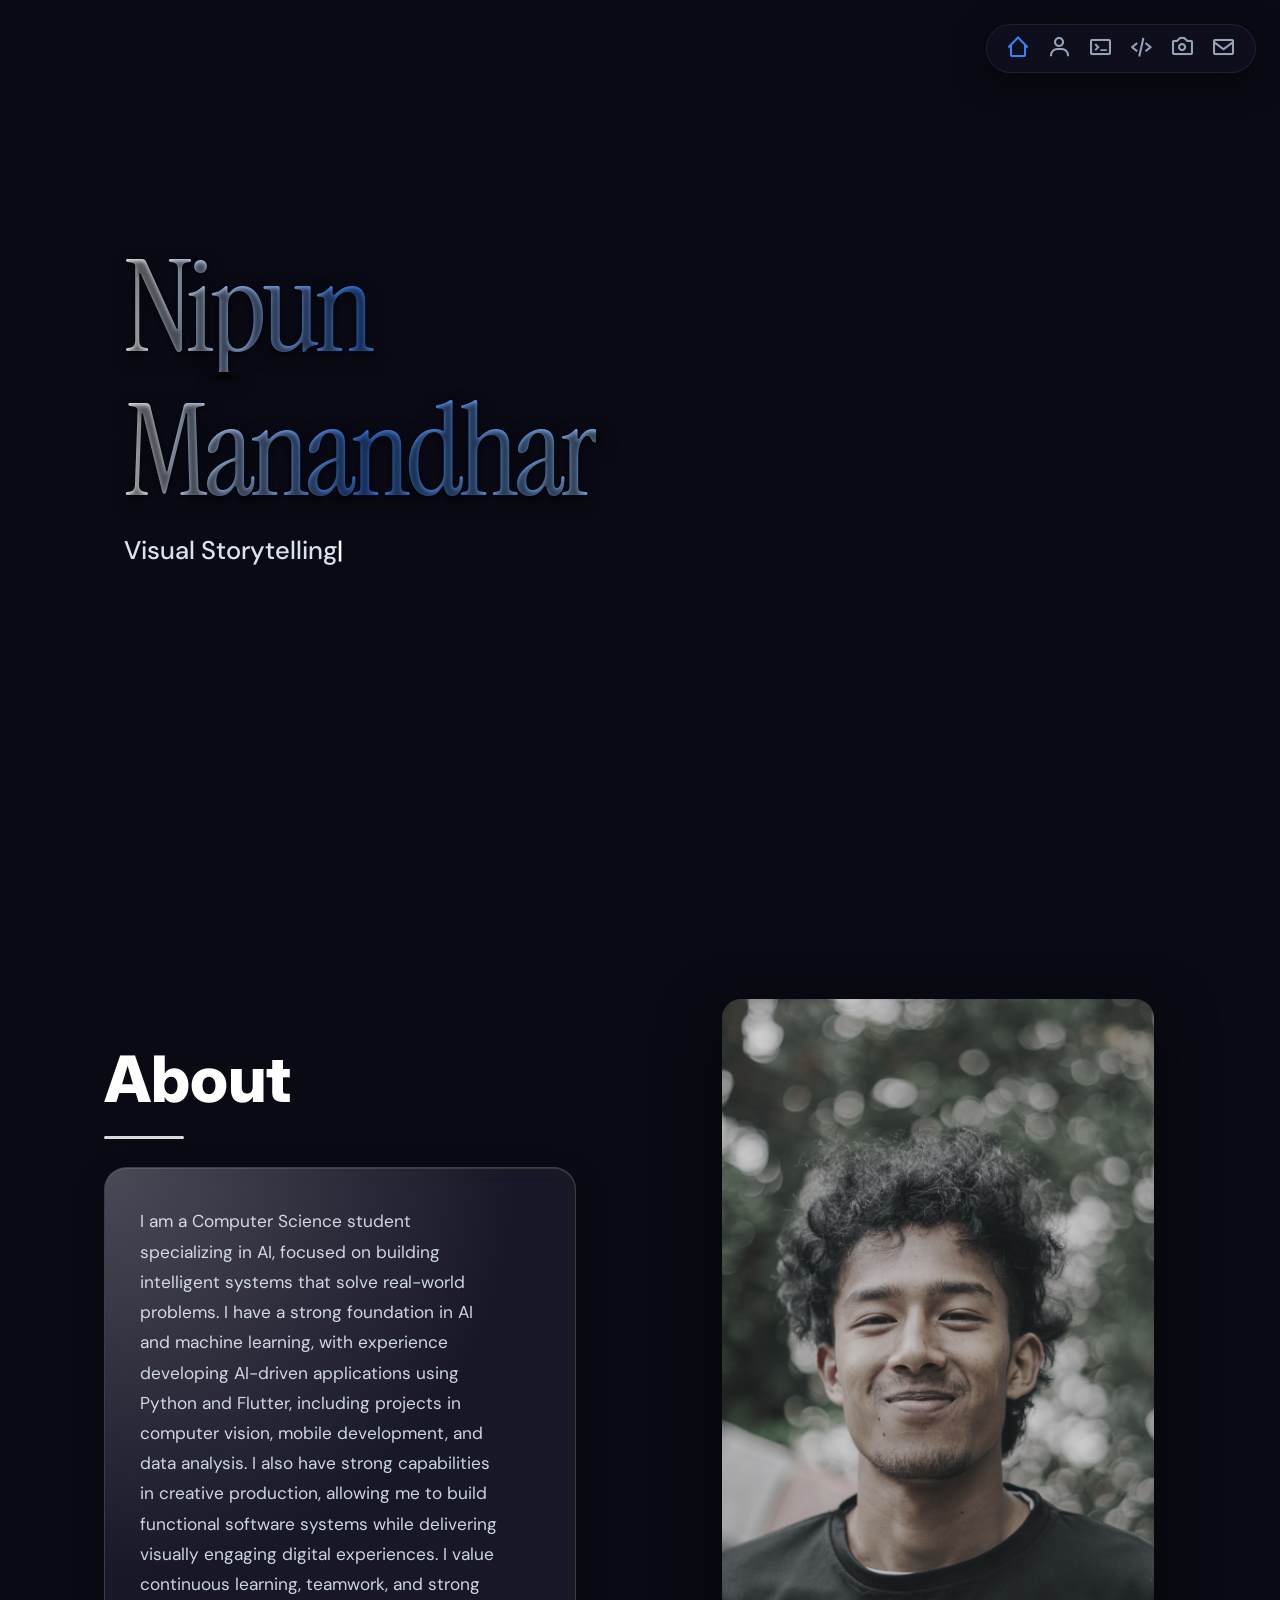
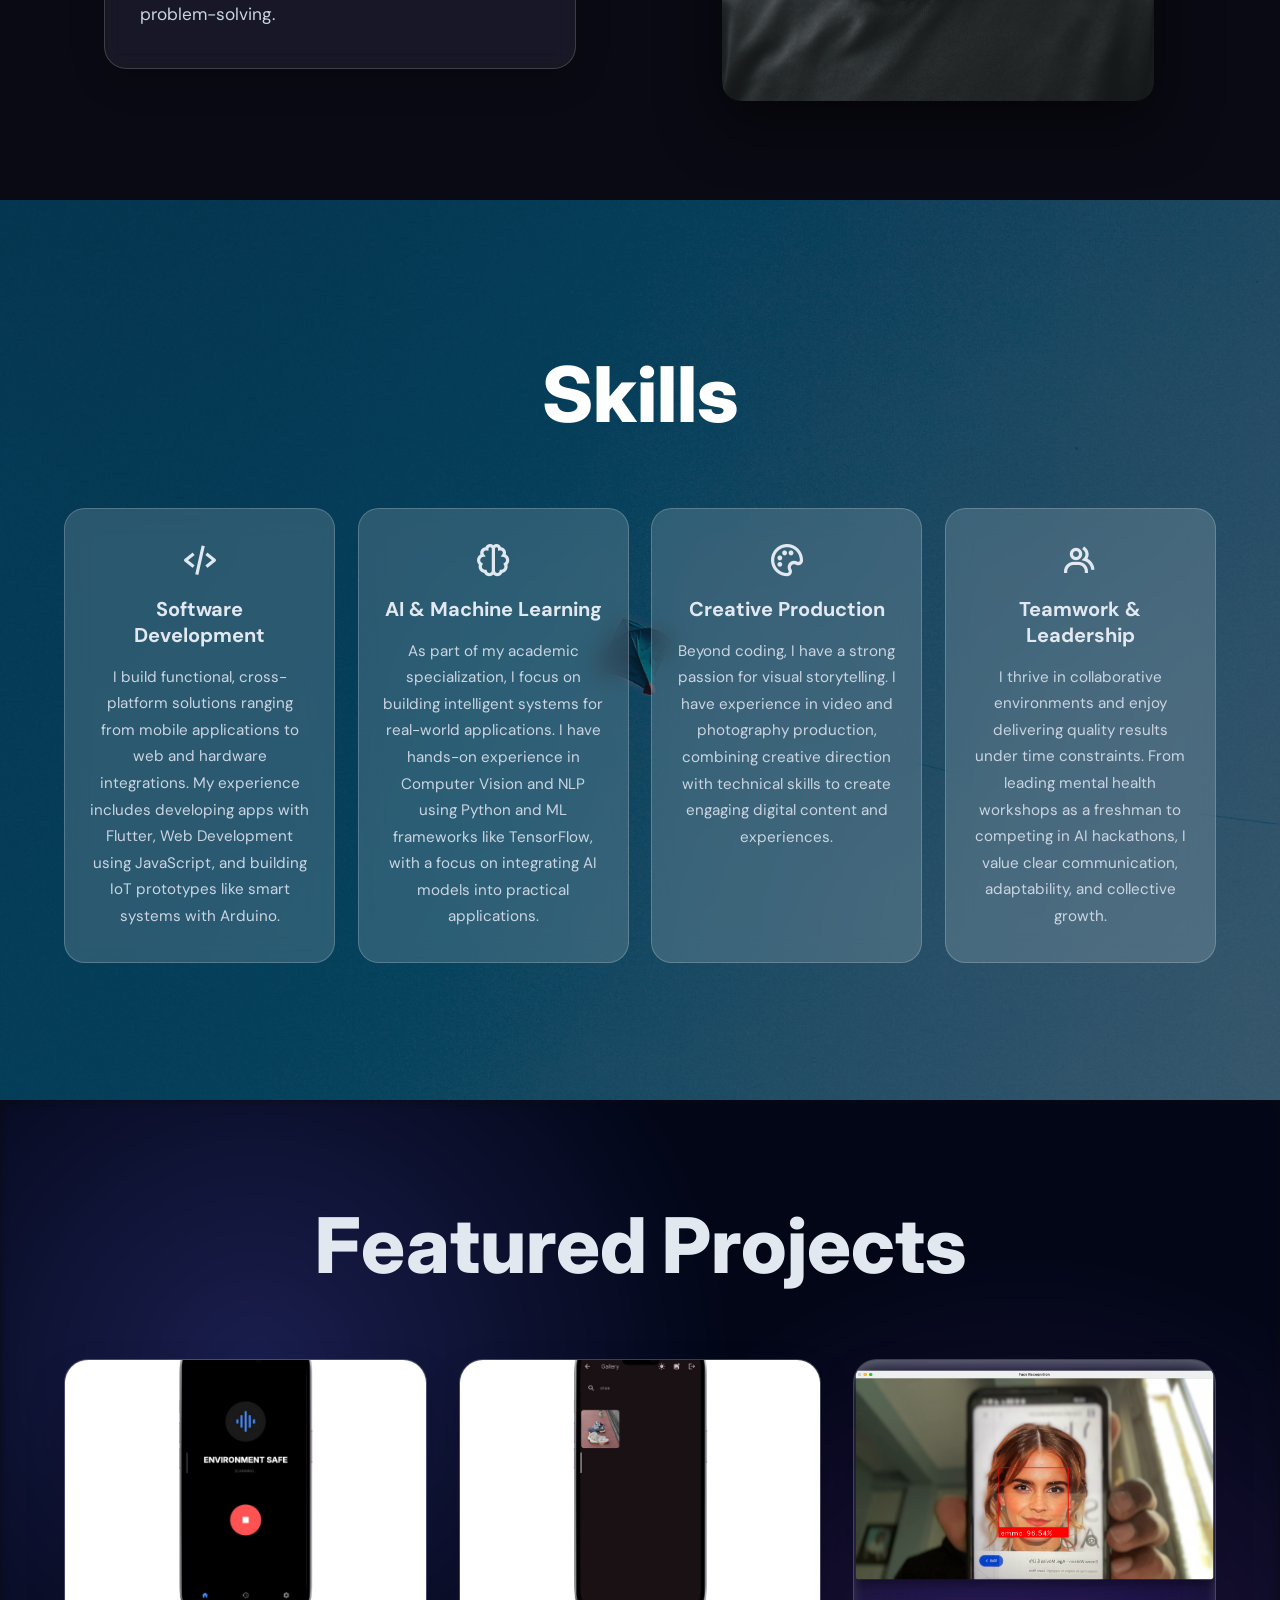
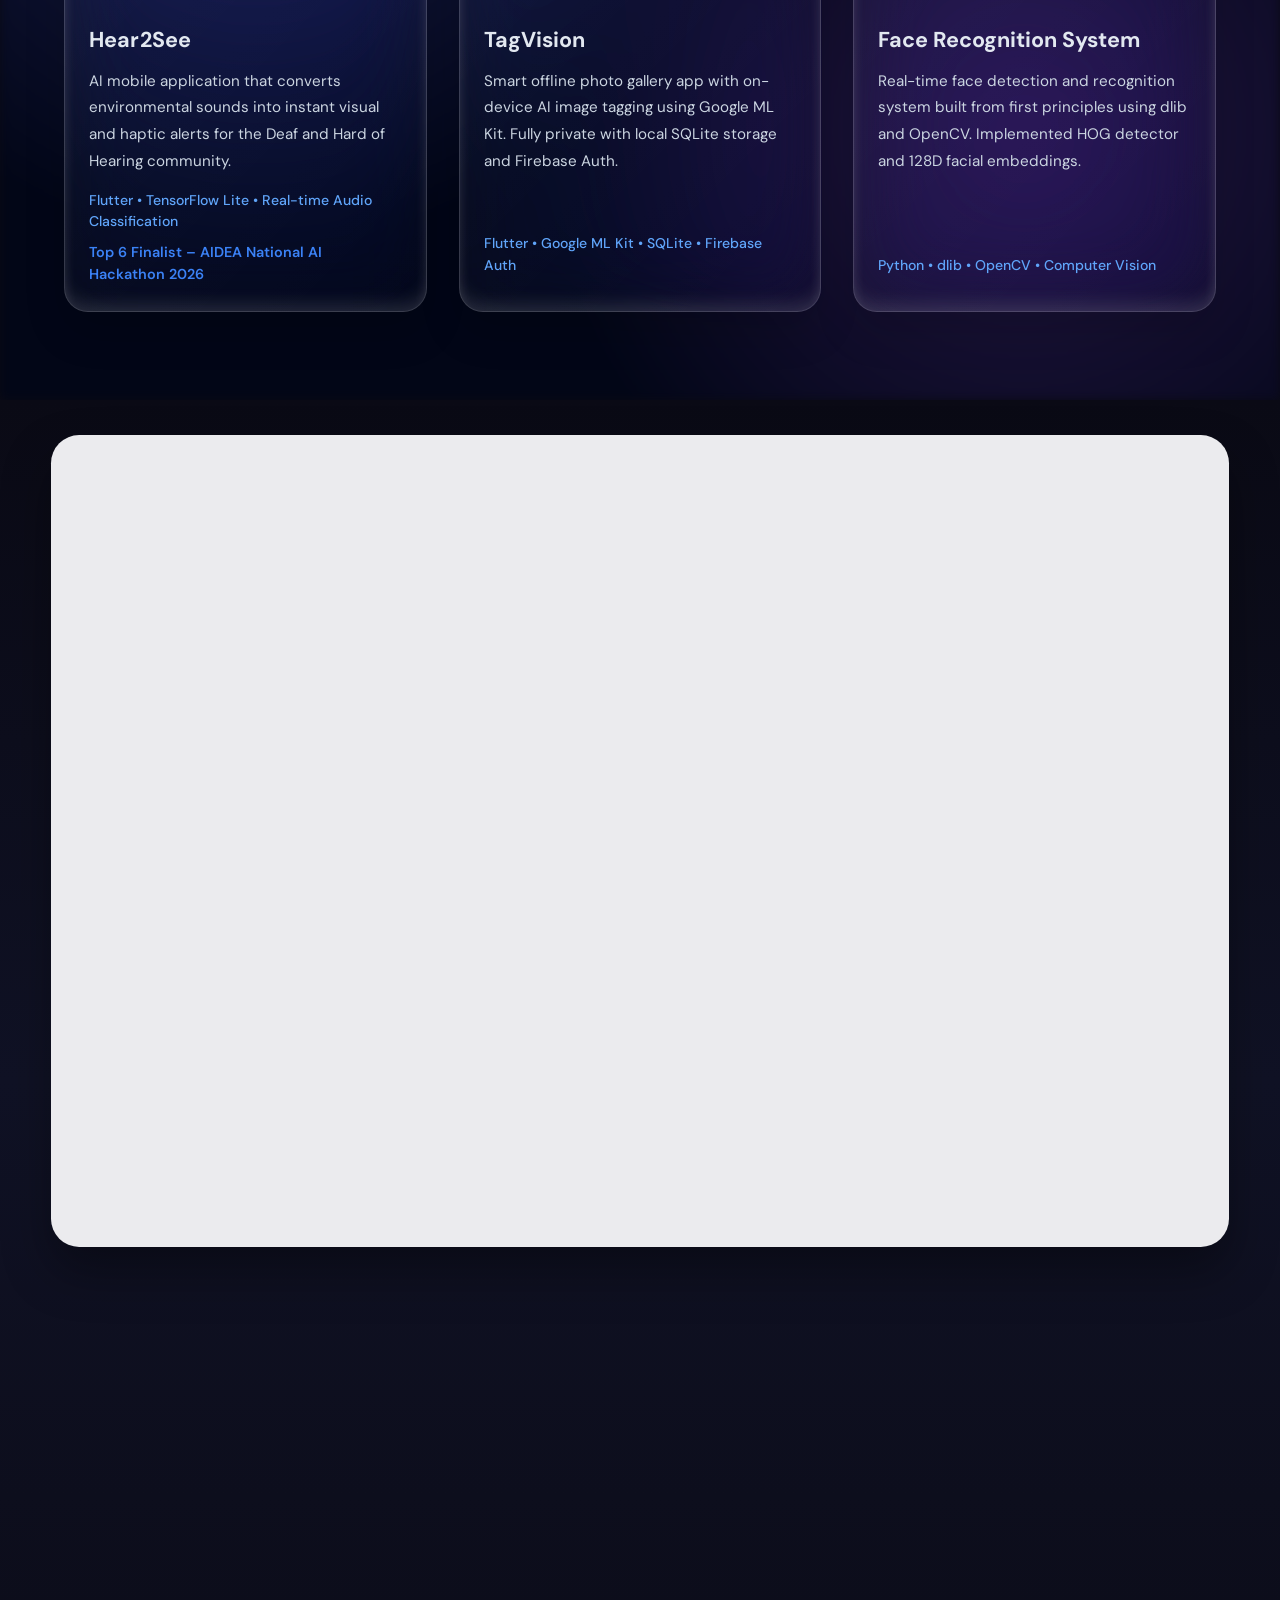
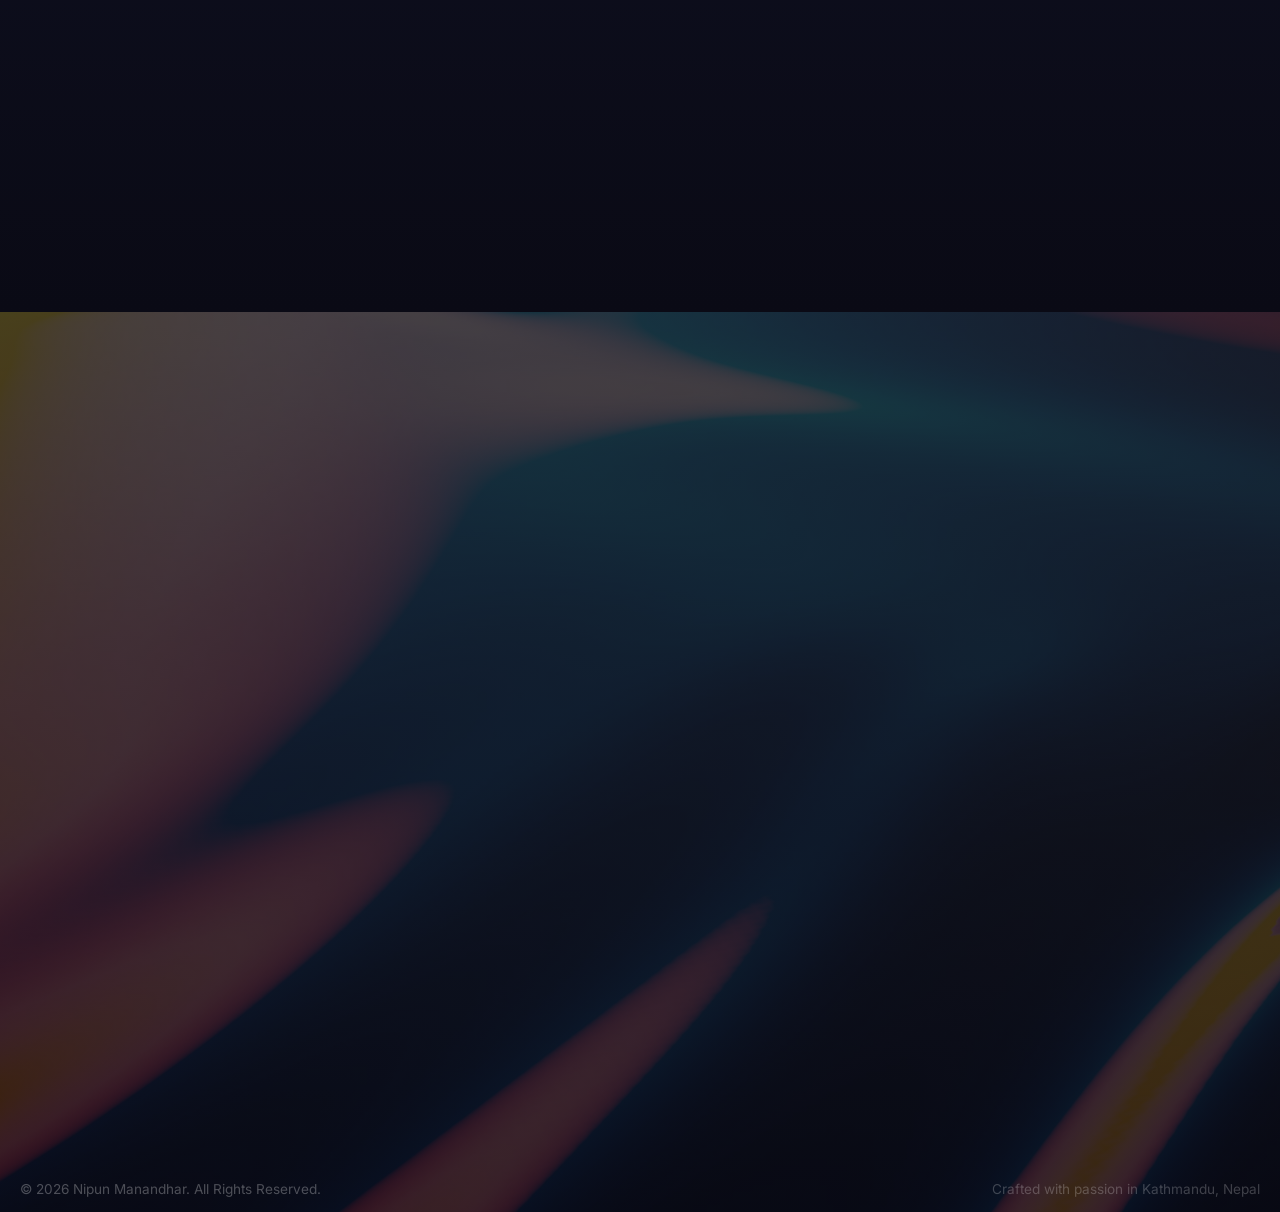
==== index.html @ 9e04057c "Rename" ====
<!DOCTYPE html>
<html lang="en">

<head>
   <meta charset="UTF-8" />
   <meta name="viewport" content="width=device-width, initial-scale=1.0, viewport-fit=cover" />
   <title>Nipun – Portfolio</title>

   <!-- imports Boxicons as an icon library -->
   <link href="https://cdn.jsdelivr.net/npm/boxicons@2.1.4/css/boxicons.min.css" rel="stylesheet" />
   <link href="https://fonts.googleapis.com/css2?family=Instrument+Serif&display=swap" rel="stylesheet">
   <link href="https://fonts.googleapis.com/css2?family=DM+Sans:wght@400;500;700&display=swap" rel="stylesheet">
   <link href="https://fonts.googleapis.com/css2?family=Inter:wght@400;600;700;800&display=swap" rel="stylesheet">
   <!-- <link rel="stylesheet" href="assets/css/style.css"> -->
   <link rel="stylesheet" href="styles.css">

</head>

<body>

   <!-- NAVBAR -->
   <nav class="navbar">
      <div class="nav-item" data-section="contact">
         <i class='bx bx-envelope'></i>
         <span class="label">Contact</span>
      </div>
      <div class="nav-item" data-section="photography">
         <i class='bx bx-camera'></i>
         <span class="label">Craft</span>
      </div>
      <div class="nav-item" data-section="projects">
         <i class='bx bx-code-alt'></i>
         <span class="label">Projects</span>
      </div>
      <div class="nav-item" data-section="skills">
         <i class='bx bx-terminal'></i>
         <span class="label">Skills</span>
      </div>
      <div class="nav-item" data-section="about">
         <i class='bx bx-user'></i>
         <span class="label">About</span>
      </div>
      <div class="nav-item active" data-section="home"> <!-- example active state -->
         <i class='bx bx-home-alt-2'></i>
         <span class="label">Home</span>
      </div>
   </nav>

   <!-- HERO -->
   <section class="hero" id="home">
      <!-- <div class="hero-bg"></div> -->

      <!-- <div class="glass-panel"> -->
      <!-- <div class="greeting">Hi,</div> -->
      <!-- <h1 class="name">
            I'm <span>Nipun</span>
         </h1>
         <div class="role">CS Student | Photographer | Videographer | Editor</div>
         <a href="#contact" class="btn">Contact</a>

         <div class="social">
            <a href="https://www.linkedin.com/in/nipun-manandhar-06a4a7226/" target="_blank"><i
                  class='bx bxl-linkedin'></i></a>
            <a href="https://www.instagram.com/nipunmn" target="_blank"><i class='bx bxl-instagram'></i></a>
            <a href="https://github.com/nipunmnndhr10" target="_blank"><i class='bx bxl-github'></i></a>
         </div>http://127.0.0.1:5501/assets/img/about.jpg
      </div> -->

      <!-- <div class="hero-right">
         <img src="assets/img/about.jpg" alt="Nipun" class="profile-img">
      </div> -->
      <!-- HERO SECTION -->
      <div class="hero-bg">
         <video id="heroVideo" muted playsinline autoplay loop preload="auto">
            <source src="assets/vid/hero-vid.mp4" type="video/mp4" />
         </video>
      </div>

      <div class="hero-content">
         <!-- Shiny Glossy Name -->
         <h1 class="hero-name reveal">Nipun</h1>
         <h1 class="hero-name reveal reveal-d1">Manandhar</h1>


         <!-- Typing Effect Fields -->
         <div class="hero-fields reveal reveal-d2">
            <span class="typing-text" id="typing"></span>
         </div>
      </div>

   </section>

   <!-- Placeholder sections -->
   <!-- ABOUT SECTION -->
   <section class="about" id="about">
      <!-- Optional background image (blurred or dark overlay) -->
      <div class="about-bg">
      </div>

      <!-- <div class="about-bg">
         <video id="heroVideo" muted playsinline autoplay loop preload="auto">
            <source src="assets/vid/about-vid.mp4" type="video/mp4" />
         </video>
      </div> -->

      <div class="about-container">
         <!-- Left: Bio content -->
         <div class="about-content reveal">
            <h5 class="about-title">About</h5>

            <div class="about-card">
               <p class="about-text">
                  I am a Computer Science student specializing in AI, focused on building intelligent systems
                  that solve real-world problems. I have a strong foundation in AI and machine learning, with experience
                  developing AI-driven applications using Python and Flutter, including projects in computer vision,
                  mobile development, and data analysis. I also have strong capabilities in creative production,
                  allowing me to build functional software systems while delivering visually engaging digital
                  experiences. I value continuous learning, teamwork, and strong problem-solving.
               </p>
            </div>
         </div>

         <!-- Right: Large profile photo -->
         <div class="about-image reveal reveal-d2">
            <img src="assets/img/about-prof.jpg" alt="Nipun" class="profile-photo">
         </div>
      </div>
   </section>


   <!-- SKILLS SECTION -->
   <section class="skills" id="skills">
      <div class="skills-bg"></div>
      <div class="skills-overlay"></div>

      <div class="skills-container">
         <h2 class="skills-main-title reveal">Skills</h2>

         <div class="skill-cards-grid">

            <div class="skill-card reveal reveal-d1">
               <i class='bx bx-code-alt skill-icon'></i>
               <h3 class="skill-domain">Software Development</h3>
               <p class="skill-desc">
                  I build functional, cross-platform solutions ranging from mobile applications to web and hardware
                  integrations. My experience includes developing apps with Flutter, Web Development using
                  JavaScript, and building IoT prototypes like smart systems with Arduino.
               </p>
            </div>

            <div class="skill-card reveal reveal-d2">
               <i class='bx bx-brain skill-icon'></i>
               <h3 class="skill-domain">AI &amp; Machine Learning</h3>
               <p class="skill-desc">
                  As part of my academic specialization, I focus on building intelligent systems for real-world
                  applications. I have hands-on experience in Computer Vision and NLP using Python and ML frameworks
                  like TensorFlow, with a focus on integrating AI models into practical applications.
               </p>
            </div>

            <div class="skill-card reveal reveal-d3">
               <i class='bx bx-palette skill-icon'></i>
               <h3 class="skill-domain">Creative Production</h3>
               <p class="skill-desc">
                  Beyond coding, I have a strong passion for visual storytelling. I have experience in video and
                  photography production, combining creative direction with technical skills to create engaging digital
                  content and experiences.
               </p>
            </div>

            <div class="skill-card reveal reveal-d4">
               <i class='bx bx-group skill-icon'></i>
               <h3 class="skill-domain">Teamwork &amp; Leadership</h3>
               <p class="skill-desc">
                  I thrive in collaborative environments and enjoy delivering quality results under time constraints.
                  From leading mental health workshops as a freshman to competing in AI hackathons,
                  I value clear communication, adaptability, and collective growth.
               </p>
            </div>

         </div>
      </div>
   </section>

   <!-- PROJECTS SECTION -->
   <section class="projects" id="projects">
      <div class="projects-bg"></div>
      <div class="projects-overlay"></div>

      <div class="projects-container">
         <h2 class="projects-title reveal">Featured Projects</h2>

         <div class="projects-grid">

            <!-- Project 1: Hear2See -->
            <a href="https://github.com/nipunmnndhr10/Hear2See" class="project-link reveal reveal-d1" target="_blank"
               rel="noopener noreferrer">

               <div class="project-card">

                  <div class="thumbnail-wrapper">
                     <img src="assets/img/projects/hear2see.png" alt="Hear2See" class="project-thumbnail">
                  </div>
                  <div class="project-info">
                     <h3>Hear2See</h3>
                     <p class="project-desc">
                        AI mobile application that converts environmental sounds into instant visual and haptic alerts
                        for
                        the Deaf and Hard of Hearing community.
                     </p>
                     <div class="tech-stack">
                        Flutter • TensorFlow Lite • Real-time Audio Classification
                     </div>
                     <p class="project-highlight">Top 6 Finalist – AIDEA National AI Hackathon 2026</p>
                  </div>
               </div>
            </a>

            <!-- Project 2: TagVision -->
            <a href="https://github.com/nipunmnndhr10/TagVision" class="project-link reveal reveal-d2" target="_blank"
               rel="noopener noreferrer">

               <div class="project-card">
                  <div class="thumbnail-wrapper">
                     <img src="assets/img/projects/tagvis.png" alt="TagVision" class="project-thumbnail">
                  </div>
                  <div class="project-info">
                     <h3>TagVision</h3>
                     <p class="project-desc">
                        Smart offline photo gallery app with on-device AI image tagging using Google ML Kit. Fully
                        private
                        with local SQLite storage and Firebase Auth.
                     </p>
                     <div class="tech-stack">
                        Flutter • Google ML Kit • SQLite • Firebase Auth
                     </div>
                  </div>
               </div>
            </a>

            <!-- Project 3: Face Recognition System -->
            <a href="https://github.com/nipunmnndhr10/FaceRecog_dlib" class="project-link reveal reveal-d3"
               target="_blank" rel="noopener noreferrer">

               <div class="project-card">
                  <div class="face-recog-thumbnail">
                     <img src="assets/img/projects/face-recognition.png" alt="Face Recognition System"
                        class="project-thumbnail">
                  </div>
                  <div class="project-info">
                     <h3>Face Recognition System</h3>
                     <p class="project-desc">
                        Real-time face detection and recognition system built from first principles using dlib and
                        OpenCV.
                        Implemented HOG detector and 128D facial embeddings.
                     </p>
                     <div class="tech-stack">
                        Python • dlib • OpenCV • Computer Vision
                     </div>
                  </div>
               </div>
            </a>

         </div>
      </div>
   </section>

   <!-- PHOTOGRAPHY SECTION -->
   <section class="photography" id="photography">
      <div class="photo-scroll-stage">
         <div class="photography-container">
            <h2 class="photography-title reveal">Creative Works</h2>
            <p class="photography-subtitle reveal reveal-d1">Capturing since Day One</p>

            <div class="photo-gallery-shell reveal reveal-d2">
               <div class="photo-gallery" id="photoGalleryTrack">
                  <a href="https://www.instagram.com/nipunmn" target="_blank" rel="noopener noreferrer"
                     class="photo-panel">
                     <img src="assets/img/photographs/photo-1.webp" alt="Photography 1" class="photo">
                     <div class="photo-overlay"><i class='bx bxl-instagram'></i><span>nipunmn</span></div>
                  </a>
                  <a href="https://www.instagram.com/nipunmn" target="_blank" rel="noopener noreferrer"
                     class="photo-panel">
                     <img src="assets/img/photographs/photo-2.webp" alt="Photography 2" class="photo">
                     <div class="photo-overlay"><i class='bx bxl-instagram'></i><span>nipunmn</span></div>
                  </a>
                  <a href="https://www.instagram.com/nipunmn" target="_blank" rel="noopener noreferrer"
                     class="photo-panel">
                     <img src="assets/img/photographs/photo-3.webp" alt="Photography 3" class="photo">
                     <div class="photo-overlay"><i class='bx bxl-instagram'></i><span>nipunmn</span></div>
                  </a>
                  <a href="https://www.instagram.com/nipunmn" target="_blank" rel="noopener noreferrer"
                     class="photo-panel">
                     <img src="assets/img/photographs/photo-4.webp" alt="Photography 4" class="photo">
                     <div class="photo-overlay"><i class='bx bxl-instagram'></i><span>nipunmn</span></div>
                  </a>
                  <a href="https://www.instagram.com/nipunmn" target="_blank" rel="noopener noreferrer"
                     class="photo-panel">
                     <img src="assets/img/photographs/photo-5.webp" alt="Photography 5" class="photo">
                     <div class="photo-overlay"><i class='bx bxl-instagram'></i><span>nipunmn</span></div>
                  </a>
                  <a href="https://www.instagram.com/nipunmn" target="_blank" rel="noopener noreferrer"
                     class="photo-panel">
                     <img src="assets/img/photographs/photo-6.webp" alt="Photography 6" class="photo">
                     <div class="photo-overlay"><i class='bx bxl-instagram'></i><span>nipunmn</span></div>
                  </a>
                  <a href="https://www.instagram.com/nipunmn" target="_blank" rel="noopener noreferrer"
                     class="photo-panel">
                     <img src="assets/img/photographs/photo-7.webp" alt="Photography 7" class="photo">
                     <div class="photo-overlay"><i class='bx bxl-instagram'></i><span>nipunmn</span></div>
                  </a>
                  <a href="https://www.instagram.com/nipunmn" target="_blank" rel="noopener noreferrer"
                     class="photo-panel">
                     <img src="assets/img/photographs/photo-8.webp" alt="Photography 8" class="photo">
                     <div class="photo-overlay"><i class='bx bxl-instagram'></i><span>nipunmn</span></div>
                  </a>
                  <a href="https://www.instagram.com/nipunmn" target="_blank" rel="noopener noreferrer"
                     class="photo-panel">
                     <img src="assets/img/photographs/photo-9.webp" alt="Photography 9" class="photo">
                     <div class="photo-overlay"><i class='bx bxl-instagram'></i><span>nipunmn</span></div>
                  </a>
                  <a href="https://www.instagram.com/nipunmn" target="_blank" rel="noopener noreferrer"
                     class="photo-panel">
                     <img src="assets/img/photographs/photo-10.webp" alt="Photography 10" class="photo">
                     <div class="photo-overlay"><i class='bx bxl-instagram'></i><span>nipunmn</span></div>
                  </a>
               </div>
            </div>
         </div>

      </div>
      <div class="photography-video-shell reveal reveal-d3">
         <a class="photography-video-link"
            href="https://www.youtube.com/watch?v=9oNBSmktiyc&list=RD9oNBSmktiyc&start_radio=1" target="_blank"
            rel="noreferrer">
            <video id="photoVideo" muted playsinline autoplay loop preload="auto">
               <source src="assets/vid/mv_portfolio.mp4" type="video/mp4" />
            </video>
            <div class="video-caption">
               <h3>Urja - "Aaideu"</h3>
               <p>Music Video for Urja, 2024</p>
            </div>
         </a>
      </div>
   </section>

   <!-- CONTACT SECTION -->
   <section class="contact" id="contact">
      <div class="contact-container">
         <div class="contact-left reveal">
            <h2 class="contact-title">Get In Touch</h2>
            <p class="contact-subtitle">
               Have a project in mind? Want to collaborate? Or just want to say hello? I'd love to hear from you.
            </p>

            <div class="contact-info">
               <div class="info-item">
                  <i class='bx bx-envelope'></i>
                  <div class="info-text">
                     <span>Email</span>
                     <a href="mailto:nipun.manandhar@gmail.com">nipun.manandhar@gmail.com</a>
                  </div>
               </div>
            </div>

            <div class="contact-socials">
               <p>Connect with me</p>
               <div class="social-links">
                  <a href="https://www.linkedin.com/in/nipun-manandhar-06a4a7226/" target="_blank"
                     aria-label="LinkedIn">
                     <i class='bx bxl-linkedin'></i>
                  </a>
                  <a href="https://www.instagram.com/nipunmn" target="_blank" aria-label="Instagram">
                     <i class='bx bxl-instagram'></i>
                  </a>
                  <a href="https://github.com/nipunmnndhr10" target="_blank" aria-label="GitHub">
                     <i class='bx bxl-github'></i>
                  </a>
               </div>
            </div>
         </div>

         <div class="contact-right reveal reveal-d2">
            <form action="https://formspree.io/f/mqenavre" method="POST" class="contact-form">
               <div class="form-group">
                  <input type="text" name="name" id="name" placeholder=" " required>
                  <label for="name">Your Name</label>
                  <div class="input-line"></div>
               </div>

               <div class="form-group">
                  <input type="email" name="email" id="email" placeholder=" " required>
                  <label for="email">Your Email</label>
                  <div class="input-line"></div>
               </div>

               <div class="form-group">
                  <textarea name="message" id="message" rows="5" placeholder=" " required></textarea>
                  <label for="message">Your Message</label>
                  <div class="input-line"></div>
               </div>

               <button type="submit" class="submit-btn">
                  <span>Send Message</span>
                  <i class='bx bx-send'></i>
               </button>
            </form>
         </div>
      </div>
      <div class="footer">
         <p>&copy; 2026 Nipun Manandhar. All Rights Reserved.</p>
         <p>Crafted with passion in Kathmandu, Nepal</p>
      </div>
   </section>


   <script src="scripts.js" defer></script>

</body>

</html>
---- styles.css ----
/* ── SCROLL REVEAL ANIMATION ────────────────────────────────── */
@keyframes fadeSlideUp {
  from { opacity: 0; transform: translateY(18px); }
  to   { opacity: 1; transform: translateY(0); }
}

.reveal {
  opacity: 0;
  transform: translateY(18px);
  transition: opacity 0.55s ease-out, transform 0.55s ease-out;
}

.reveal.visible {
  opacity: 1;
  transform: translateY(0);
}

/* Stagger delay utilities */
.reveal-d1 { transition-delay: 50ms; }
.reveal-d2 { transition-delay: 100ms; }
.reveal-d3 { transition-delay: 150ms; }
.reveal-d4 { transition-delay: 200ms; }
.reveal-d5 { transition-delay: 250ms; }
.reveal-d6 { transition-delay: 300ms; }
.reveal-d7 { transition-delay: 350ms; }
.reveal-d8 { transition-delay: 400ms; }

* {
	margin: 0;
	/*removes default browser spacing*/
	padding: 0;
	box-sizing: border-box;
	/*makes width and height include padding and border*/
}


body {
	/* font-family: system-ui, -apple-system, BlinkMacSystemFont, 'Segoe UI', Roboto, sans-serif; */
	font-family: "DM Sans", system-ui, -apple-system, BlinkMacSystemFont,
		 "Segoe UI", Roboto, "Helvetica Neue", Arial, sans-serif;

	background: #0a0a15;
	color: #e2e8f0;
	line-height: 1.5;
	scroll-behavior: smooth;
}

/* ── NAVBAR ─────────────────────────────────────────────── */
.navbar {
	position: fixed;
	top: 1.5rem;
	right: 1.5rem;
	z-index: 1000;
	/*to ensure it stays on top of everything*/
	display: flex;
	flex-direction: row-reverse;
	/* reverses order so icons appear from right to left */
	gap: 1rem;
	align-items: center;
	background: rgba(20, 20, 40, 0.4);
	backdrop-filter: blur(12px);
	-webkit-backdrop-filter: blur(12px);
	padding: 0.7rem 1.2rem;
	border-radius: 3rem;
	border: 1px solid rgba(255, 255, 255, 0.08);
	box-shadow: 0 8px 32px rgba(0, 0, 0, 0.5);
}

.nav-item {
	position: relative;
	display: flex;
	align-items: center;
	color: #94a3b8;
	font-size: 1.55rem;
	transition: all 0.3s ease;
	cursor: pointer;
}

/* .active is a class that JavaScript dynamically adds to the nav item when that section is in view. */
.nav-item.active {
	color: #3b82f6;
	/* change icon color for active page */
}

.nav-item:hover {
	color: #ffffff;
	transform: translateY(-3px);
}

/* select any element with the class 'label' that is a child of '.nav-item' */
.nav-item .label {
	position: absolute;

	top: 140%;
	/* place below icon */
	left: 50%;
	/* center horizontally */
	transform: translateX(-50%) translateY(-8px);

	white-space: nowrap;
	background: rgba(20, 20, 40, 0.85);
	backdrop-filter: blur(10px);
	color: #e2e8f0;
	font-size: 0.85rem;
	font-weight: 500;
	padding: 0.5rem 1rem;
	border-radius: 1rem;

	opacity: 0;
	pointer-events: none;
	transition: all 0.3s ease;
	box-shadow: 0 4px 15px rgba(0, 0, 0, 0.4);
}

.nav-item:hover .label {
	opacity: 1;
	transform: translateX(-50%) translateY(0);
}

/* ── HERO SECTION ─────────────────────────────────────────────── */
.hero {
  position: relative;
  height: 100vh;
  overflow: hidden;
  display: flex;
  align-items: center;
  justify-content: center;
  z-index: 1;
  /* background: #0a0a15; */
}

.hero-bg video {
  position: absolute;
  top: 0;
  left: 0;
  width: 100%;
  height: 100%;
  object-fit: cover;
  z-index: 2;
  transform: scale(1.15);
  pointer-events: none;
  user-select: none;
  -webkit-user-drag: none;

}

.hero-content {
  position: absolute;   
  top: 0;
  left: 0;
  z-index: 3;
  padding: clamp(1rem, 3vw, 1.5rem);        
  text-align: left;     
  margin-top: clamp(7rem, 32vh, 220px);
  margin-left: clamp(1.2rem, 10vw, 100px);
}
.hero-name {
  font-family: 'Instrument Serif', serif;
  font-size: clamp(2.5rem, 10vw, 13rem);
  font-weight: 200;
  line-height: 1;
  color: #ffffff;

  text-shadow: 
    0 2px 4px rgba(0, 0, 0, 0.6),
    0 6px 20px rgba(0, 0, 0, 0.35);

  letter-spacing: -0.04em;
  margin-bottom: 1rem;

  background: linear-gradient(90deg, #ffffff, #3b82f6, #93c5fd);
  -webkit-background-clip: text;
  -webkit-text-fill-color: transparent;

  animation: shine 6s linear infinite; /* slower */
}

.hero-fields {
  font-size: clamp(1rem, 2.5vw, 1.6rem);
  color: #dae2ec;
  min-height: 2.6rem;
  font-weight: 500;
}
.typing-text::after {
  content: '|';
  color: #f9fbff;
  animation: blink 0.7s step-end infinite;
}

@keyframes blink {
  50% { opacity: 0; }
}

@keyframes shine {
  0%   { background-position: 0% 50%; }
  50%  { background-position: 100% 50%; }
  100% { background-position: 0% 50%; }
}

/* .hero-bg { */
	/* absolute + inset 0 -> Makes it stretch to fill the entire .hero */
	/* position: absolute; */
	/* shortcut for top, right, bottom, left all = 0 */
	/* inset: 0;
	background: url('assets/img/about.jpg') center/cover no-repeat;
	z-index: 1;
} */

/* overlay for hero bg */
/* .hero-bg::after {
	 content: "";
	 position: absolute;
	 inset: 0;
	 background: radial-gradient(circle at 30% 50%,
				 rgba(10, 10, 21, 0.92) 0%,
				 rgba(10, 10, 21, 0.88) 20%,
				 rgba(10, 10, 21, 0.65) 35%,
				 rgba(10, 10, 21, 0.35) 50%,
				 transparent 70%);
	 backdrop-filter: blur(10px);
	 -webkit-backdrop-filter: blur(10px);
	 z-index: 2;
} */

/* .glass-panel {
	position: relative;
	border-radius: 20px;
	z-index: 4;
	width: 48%;
	max-width: 760px;
	padding: 5rem 4rem 5rem 2.5rem;
	background: rgba(20, 20, 40, 0.22);
	backdrop-filter: blur(18px) saturate(160%);
	-webkit-backdrop-filter: blur(18px) saturate(160%);
	border: 1px solid rgba(255, 255, 255, 0.06);
	border-right: none;
	border-top-left-radius: 1.4rem;
	border-bottom-left-radius: 1.4rem;
	box-shadow: 0 12px 40px rgba(0, 0, 0, 0.5);
} */

/* .hero-right {
	position: absolute;
	inset: 0 0 0 46%;
	z-index: 3;
} */



.role {
	font-size: clamp(1.4rem, 2.5vw, 1.75rem);
	font-weight: 600;
	color: #cbd5e1;
	margin-bottom: 3rem;
	margin-top: 2rem;
}

.btn {
	display: inline-block;
	background: #3b82f6;
	color: white;
	font-size: 1.2rem;
	font-weight: 600;
	padding: 1rem 2.6rem;
	border-radius: 9999px;
	text-decoration: none;
	transition: all 0.3s ease;
	box-shadow: 0 10px 30px rgba(59, 130, 246, 0.35);
}

.btn:hover {
	background: #2563eb;
	transform: translateY(-4px);
	box-shadow: 0 20px 45px rgba(59, 130, 246, 0.45);
}

.social {
	margin-top: 1rem;
	display: flex;
	gap: 2.2rem;
}

.social a {
	color: #cbd5e1;
	font-size: 2.2rem;
	transition: all 0.3s ease;
}

.social a:hover {
	color: #ffffff;
	transform: translateY(-5px);
}


/* ── SECTIONS (placeholders) ────────────────────────────────── */
section:not(.hero) {
	min-height: 100vh;
	display: flex;
	align-items: center;
	justify-content: center;
	padding: 4rem 5%;
	background: rgba(10, 10, 21, 0.6);
}

.section-title {
	font-size: clamp(4rem, 10vw, 10rem);
	font-weight: 800;
	color: rgba(255, 255, 255, 0.15);
	text-align: center;
	user-select: none;
}

/* ── GLOBAL RESPONSIVE ─────────────────────────────────────── */
@media (max-width: 768px) {
	section:not(.hero):not(.photography) {
		min-height: auto;
		padding: 4rem 5%;
	}
}



/* ── RESPONSIVE ─────────────────────────────────────────────── */

/* apply these styles only when the screen width is 1100px or less - done to adapt to smaller screens */
@media (max-width: 1100px) {
	.navbar {
		top: 1rem;
		right: 1rem;
		padding: 0.7rem 1.2rem;
		gap: 1rem;
	}

	.nav-item {
		font-size: 1.6rem;
	}

	.glass-panel {
		width: 100%;
		max-width: none;
		padding: 5rem 2.5rem 6rem;
		border-radius: 1.2rem;
	}

	.hero-right {
		inset: 0;
		z-index: 1;
	}
}

@media (max-width: 640px) {
	.navbar {
		right: 0.8rem;
		top: 0.8rem;
		padding: 0.6rem 0.9rem;
		gap: 0.7rem;
	}

	.nav-item {
		font-size: 1.35rem;
	}

	.nav-item .label {
		font-size: 0.8rem;
		padding: 0.35rem 0.75rem;
	}

	.hero-content {
		margin-top: clamp(6rem, 28vh, 200px);
	}

	.hero-name {
		font-size: clamp(3rem, 12vw, 5rem);
		margin-bottom: 0.8rem;
	}

	.hero-fields {
		font-size: clamp(1rem, 4.5vw, 1.6rem);
		min-height: 2.4rem;
	}
}

@media (max-width: 380px) {
	.navbar {
		right: 0.5rem;
		top: 0.5rem;
		padding: 0.5rem 0.7rem;
		gap: 0.5rem;
	}

	.nav-item {
		font-size: 1.2rem;
	}

	.nav-item .label {
		display: none;
	}
}

/* ── ABOUT SECTION ─────────────────────────────────────────────── */
.about {
	position: relative;
	min-height: 100vh;
	display: flex;
	align-items: center;
	background: #0a0a15;
	overflow: hidden;
	padding: clamp(4rem, 6vw, 6rem) 5% clamp(3rem, 4vw, 4rem);
}

.about-bg {
	position: absolute;
	inset: 0;
	background: url('assets/img/about-bg.JPG') center/cover no-repeat;
	/* optional subtle bg */
	opacity: 0.50;
	z-index: 1;
	/* filter: blur(2px); */
}

.about-container {
	position: relative;
	z-index: 2;
	display: grid;
	grid-template-columns: 1fr 1fr;
	gap: 4rem;
	max-width: 1400px;
	width: 100%;
	margin: 0 auto;
	align-items: center;
}

.about-content {
	padding-right: 2rem;
	margin-left: 40px;
}

.about-title {
   font-family: 'Inter';

	font-size: clamp(2.2rem, 5vw, 4.5rem);
	/* ~1.5× smaller than original */
	font-weight: 800;
	color: #ffffff;
	text-align: center;
	margin-bottom: 2.5rem;
	position: relative;
	display: inline-block;
}

.about-title::after {
  content: "";
  position: absolute;
  bottom: -12px;
  left: 0;
  width: 80px;
  height: 3px;
  background: rgba(255, 255, 255, 0.85);
  border-radius: 3px;
}

.about-card {
  background: rgba(255, 255, 255, 0.06);

  backdrop-filter: blur(10px) saturate(180%);
  -webkit-backdrop-filter: blur(18px) saturate(180%);

  border: 1px solid rgba(255, 255, 255, 0.12);
  outline: 1px solid rgba(255, 255, 255, 0.05);
  outline-offset: -1px;

  border-radius: 1.4rem;
  padding: 2.4rem 2.2rem;

  box-shadow:
    0 12px 35px rgba(0, 0, 0, 0.18),
    inset 0 1px 0 rgba(255, 255, 255, 0.12);

  position: relative;
  overflow: hidden;
}

.about-card::before {
  content: "";
  position: absolute;
  inset: 0;
  background: radial-gradient(
    circle at top left,
    rgba(255, 255, 255, 0.22),
    transparent 60%
  );
  pointer-events: none;
}

.about-name {
	font-size: clamp(2.8rem, 6vw, 5rem);
	font-weight: 800;
	line-height: 0.95;
	margin-bottom: 1.8rem;
	color: #e2e8f0;
}

.about-name span {
	color: #3b82f6;
}

.about-text {
	font-size: clamp(0.92rem, 1.5vw, 1.08rem);
	line-height: 1.75;
	color: #cbd5e1;
	max-width: 90%;
}

/* Right image */
.about-image {
	position: relative;
	height: clamp(360px, 78vh, 750px);
	width: clamp(240px, 48vh, 460px);
	max-width: 100%;
	border-radius: 1.2rem;
	overflow: hidden;
	box-shadow: 0 20px 60px rgba(0, 0, 0, 0.6);
	margin-left: 50px;
}

.profile-photo {
	width: 100%;
	height: 100%;
	object-fit: cover;
	object-position: center 35%;
	filter: grayscale(60%) contrast(90%) brightness(90%);
	transition: filter 0.6s ease;
	/* pointer-events: none; */
	user-select: none;
  -webkit-user-drag: none;

}

.profile-photo:hover {
	filter: grayscale(0%) contrast(100%) brightness(100%);
}

.skills-bg {
	position: absolute;
	inset: 0;
	background: url('assets/img/about-bg.JPG') center/cover no-repeat;
	/* optional subtle bg */
	opacity: 0.50;
	z-index: 1;
	/* filter: blur(2px); */
}

/* ── ABOUT RESPONSIVE ──────────────────────────────────────── */
@media (max-width: 1100px) {
	.about-container {
		grid-template-columns: 1fr;
		gap: 3rem;
		text-align: center;
	}

	.about-content {
		padding: 0 1rem;
	}

	.about-title {
		text-align: center;
	}

	.about-title::after {
		left: 50%;
		transform: translateX(-50%);
	}

	.about-card {
		padding: 2.5rem 2rem;
	}

	.about-text {
		max-width: 100%;
	}

	.about-image {
		height: clamp(350px, 65vh, 600px);
		width: clamp(240px, 50vh, 450px);
		max-width: 90%;
		margin: 0 auto;
	}
}

@media (max-width: 640px) {
	.about {
		padding: 4rem 5% 3rem;
	}

	.about-container {
		gap: 2.5rem;
	}

	.about-title {
		font-size: clamp(2.4rem, 10vw, 4rem);
		margin-bottom: 2.5rem;
	}

	.about-title::after {
		width: 80px;
		height: 3px;
	}

	.about-name {
		font-size: clamp(2.5rem, 10vw, 4.5rem);
	}

	.about-text {
		font-size: 1rem;
	}

	.about-card {
		padding: 2rem 1.5rem;
	}

	.about-image {
		height: clamp(300px, 55vh, 480px);
		width: clamp(200px, 42vh, 340px);
		max-width: 85%;
	}
}

/* ── SKILLS SECTION ─────────────────────────────────────────────── */
.skills {
	position: relative;
	min-height: 100vh;
	display: flex;
	align-items: center;
	/* background: #0a0a15; */
	overflow: hidden;
	padding: clamp(3rem, 5vw, 0rem) 5%;
}

.skills-bg {
	position: absolute;
	inset: 0;
	background: url('assets/img/skills-bg.jpg') center/cover no-repeat;
	z-index: 1;
}

.skills-overlay {
	position: absolute;
	inset: 0;
	/* background: radial-gradient(ellipse at center,
				rgba(10, 10, 21, 0) 60%,
				rgba(10, 10, 21, 0.15) 85%,
				rgba(10, 10, 21, 0.25) 100%); */
	z-index: 2;
}

.skills-container {
	position: relative;
	z-index: 3;
	max-width: 1400px;
	width: 100%;
	margin: 0 auto;
}

.skills-main-title {
   font-family: 'Inter';

	font-size: clamp(2.8rem, 6vw, 4.8rem);
	font-weight: 800;
	color: #ffffff;
	text-align: center;
	margin-bottom: 3.5rem;
}

.skill-cards-grid {
	display: grid;
	grid-template-columns: repeat(4, 1fr);
	/* 4 cards horizontally */
	gap: 1.4rem;
}

.skill-card {
	background: rgba(20, 20, 40, 0.35);
	backdrop-filter: blur(12px);
	-webkit-backdrop-filter: blur(12px);
	background: rgba(255, 255, 255, 0.15);
	/* border: 1px rgba(255, 255, 255, 0.07); */
	border: 1px solid rgba(255, 255, 255, 0.2);
	border-radius: 1.3rem;
	padding: 2rem 1.5rem;
	text-align: center;
	transition: all 0.4s ease;
	min-height: 240px;
	display: flex;
	flex-direction: column;
	align-items: center;
}

.skill-card:hover {
	transform: translateY(-10px);
	box-shadow: 0 20px 50px rgba(169, 169, 169, 0.55);
}

.skill-icon {
	font-size: 2.4rem;
	margin-bottom: 1rem;
}

.skill-domain {
	font-size: 1.25rem;
	font-weight: 700;
	color: #e2e8f0;
	margin-bottom: 1rem;
	line-height: 1.3;
}

.skill-desc {
	font-size: 0.95rem;
	/* Slightly reduced for better fit */
	line-height: 1.75;
	color: #cbd5e1;
}

/* Responsive - Stack on smaller screens */
@media (max-width: 1200px) {
	.skill-cards-grid {
		grid-template-columns: repeat(2, 1fr);
		/* 2 cards per row on tablets */
	}
}

@media (max-width: 768px) {
	.skills {
		padding: 4rem 5%;
	}

	.skills-main-title {
		font-size: clamp(2.5rem, 8vw, 4rem);
		margin-bottom: 3rem;
	}

	.skill-cards-grid {
		grid-template-columns: 1fr;
		/* 1 card per row on mobile */
		gap: 1.2rem;
	}

	.skill-card {
		min-height: auto;
		padding: 2rem 1.5rem;
		border-radius: 1.2rem;
	}

	.skill-icon {
		font-size: 2.4rem;
	}

	.skill-domain {
		font-size: 1.3rem;
	}

	.skill-desc {
		font-size: 0.95rem;
	}
}

/* ── PROJECTS SECTION ─────────────────────────────────────────────── */
.projects {
	position: relative;
	min-height: 100vh;
	display: flex;
	align-items: center;
	background: #0a0a15;
	overflow: hidden;
	padding: clamp(3rem, 5vw, 0rem) 5%;
}

.thumbnail-wrapper {
	height: 240px;
	overflow: hidden;
	/* this is the key */
}

.projects-bg {
	position: absolute;
	inset: 0;
	/* background: url('assets/img/projects-bg.jpg') center/cover no-repeat; */
	background:
		radial-gradient(circle at 20% 30%, rgba(99, 102, 241, 0.25), transparent 40%),
		radial-gradient(circle at 80% 70%, rgba(168, 85, 247, 0.2), transparent 40%),
		#020617;
	color: white;
	/* Change to your preferred background */
	z-index: 1;
	filter: blur(5px);
}

.projects-overlay {
	position: absolute;
	inset: 0;
	/* background: radial-gradient(circle at 70% 50%, rgba(10, 10, 21, 0.92) 0%, rgba(10, 10, 21, 0.75) 50%, transparent 80%); */
	z-index: 2;
}

.projects-container {
	position: relative;
	z-index: 3;
	max-width: 1400px;
	width: 100%;
	margin: 0 auto;
}

.projects-title {
   font-family: 'Inter';
	font-size: clamp(2.8rem, 6vw, 4.8rem);
	font-weight: 800;
	text-align: center;
	margin-bottom: 3.5rem;
}

.projects-grid {
	display: grid;
	grid-template-columns: repeat(auto-fit, minmax(min(340px, 100%), 1fr));
	gap: 2rem;
}

.project-card {
	background: linear-gradient(135deg, rgba(255, 255, 255, 0.05) 0%, rgba(255, 255, 255, 0.01) 100%);
	backdrop-filter: blur(40px) saturate(150%);
	-webkit-backdrop-filter: blur(40px) saturate(150%);
	border: 1px solid rgba(255, 255, 255, 0.2);
	border-radius: 1.5rem;
	overflow: hidden;
	cursor: pointer;
	box-shadow: 
		0 20px 40px rgba(0, 0, 0, 0.15),
		inset 0 15px 20px -10px rgba(255, 255, 255, 0.4),
		inset 0 -15px 20px -10px rgba(255, 255, 255, 0.15);
	transition: transform 0.5s cubic-bezier(0.2, 0.8, 0.2, 1),
	            box-shadow 0.5s cubic-bezier(0.2, 0.8, 0.2, 1),
	            backdrop-filter 0.5s ease;
	display: flex;
	flex-direction: column;
	height: 100%;
}

.project-link {
  text-decoration: none;
  color: inherit;
  display: block;
  height: 100%;
}

.project-card:hover {
	transform: translateY(-4px);
	box-shadow: 
		0 25px 50px rgba(0, 0, 0, 0.2),
		inset 0 15px 20px -10px rgba(255, 255, 255, 0.5),
		inset 0 -15px 20px -10px rgba(255, 255, 255, 0.2);
}

/* Thumbnail Area */
.project-thumbnail {
	width: 100%;
	height: 240px;
	object-fit: cover;
	object-position: center -100%;
	transform: scale(2);
	display: block;
}

.face-recog-thumbnail {
	width: 100%;
	height: 240px;
	/* object-fit: cover; */
	/* object-position: center -120%; */
	transform: scale(0.5);
	display: block;

}

/* Card Content */
.project-info {
	padding: 1.5rem 1.5rem 1.6rem;
	display: flex;
	flex-direction: column;
	flex-grow: 1;
}

.project-info h3 {
	font-size: 1.35rem;
	font-weight: 700;
	color: #e2e8f0;
	margin-bottom: 0.7rem;
}

.project-desc {
	font-size: 0.95rem;
	line-height: 1.75;
	color: #cbd5e1;
	margin-bottom: 1rem;
	flex-grow: 1;
}

.tech-stack {
	font-size: 0.88rem;
	color: #60a5fa;
	font-weight: 500;
	margin-bottom: 0.6rem;
}

.project-highlight {
	font-size: 0.9rem;
	color: #3b82f6;
	font-weight: 600;
}

/* Responsive */
@media (max-width: 1100px) {
	.projects-grid {
		grid-template-columns: repeat(2, 1fr);
	}
}

@media (max-width: 768px) {
	.projects {
		padding: 4rem 5%;
	}

	.projects-title {
		font-size: clamp(2.5rem, 8vw, 4rem);
		margin-bottom: 3rem;
	}

	.projects-grid {
		grid-template-columns: 1fr;
		gap: 2rem;
	}

	.project-card:hover {
		transform: translateY(-6px);
	}

	.project-info {
		padding: 1.4rem 1.4rem 1.6rem;
	}

	.project-info h3 {
		font-size: 1.35rem;
	}

	.project-desc {
		font-size: 0.98rem;
	}

	.thumbnail-wrapper {
		height: 200px;
	}

	.project-thumbnail {
		height: 200px;
	}
}

/* ── PHOTOGRAPHY SECTION ─────────────────────────────────────────────── */
section.photography {
	position: relative;
	display: block;
	align-items: stretch;
	justify-content: initial;
	background: linear-gradient(180deg, #0a0a15 0%, #101225 45%, #0a0a15 100%);


	/* background: url('assets/img/photography-bg.jpg') center/cover no-repeat; */
	overflow: hidden;
	padding: 0;
}

.photo-scroll-stage {
	position: relative;
	display: flex;
	align-items: center;
	justify-content: center;
	padding: 2.2rem 1.8%;
}

.photography-container {
	position: relative;
	z-index: 2;

	width: clamp(256px, 92vw, 1890px);
	margin: 0 auto 8px;

	background: #ebebee;
	border-radius: 1.76rem;
	padding: 1.92rem 1.76rem 2.24rem;
	box-shadow: 0 24px 48px rgba(0, 0, 0, 0.35);
}

.photography-title {
   font-family: 'Inter';
	font-size: clamp(2.24rem, 8vw, 5.6rem);
   /* letter-spacing: -5px; */
	font-weight: 1500;
	letter-spacing: -0.02em;
	text-transform: uppercase;
	color: #111217;
	text-align: left;
	line-height: 0.92;
	margin-bottom: 1.28rem;
}

.photography-subtitle {
   letter-spacing: -1px;

	font-size: clamp(0.8rem, 1.6vw, 1.5rem);
	color: #2b2d36;
	margin-bottom: 1.44rem;
	max-width: 44ch;
	font-weight: 600;
}

.photo-gallery-shell {
	border-radius: 1.44rem;
	background: #f5f5f8;
	padding: 0.88rem 1.04rem;
	overflow: hidden;

}

.photo-gallery {
	display: flex;
	gap: 0.96rem;
	will-change: transform;
	transform: translate3d(0, 0, 0);
}

.photo-gallery img {
   user-select: none;
   -webkit-user-drag: none;
}

/* removed ::after spacer — gallery now loops infinitely */

.photo-panel {
	position: relative;
	flex: 0 0 clamp(168px, 18vw, 224px);
	height: clamp(304px, 68vh, 560px);
	margin: 0;
	border-radius: 1.2rem;
	overflow: hidden;
	box-shadow: 0 9.6px 24px rgba(10, 10, 21, 0.22);
	transition: flex-basis 0.45s ease, box-shadow 0.35s ease;
	display: block;
	text-decoration: none;
	color: inherit;
	cursor: pointer;
}


.photo {
	width: 100%;
	height: 100%;
	object-fit: cover;
	display: block;
	transition: transform 0.6s ease;
	pointer-events: none;
	user-select: none;
	-webkit-user-drag: none;
}

.photo-panel:hover {
	flex-basis: clamp(224px, 30vw, 384px);
	box-shadow: 0 19.2px 36px rgba(10, 10, 21, 0.3);
}

.photo-panel:hover .photo {
	transform: scale(1.04);
}

/* Instagram overlay — visible on hover */
.photo-overlay {
	position: absolute;
	bottom: 0;
	left: 0;
	right: 0;
	display: flex;
	align-items: center;
	gap: 0.45rem;
	padding: 0.7rem 0.9rem;
	background: linear-gradient(0deg, rgba(0, 0, 0, 0.55) 0%, transparent 100%);
	color: #ffffff;
	font-family: 'DM Sans', sans-serif;
	font-size: 0.85rem;
	font-weight: 600;
	opacity: 0;
	transform: translateY(6px);
	transition: opacity 0.35s ease, transform 0.35s ease;
	pointer-events: none;
	z-index: 3;
}

.photo-overlay i {
	font-size: 1.3rem;
}

.photo-panel:hover .photo-overlay {
	opacity: 1;
	transform: translateY(0);
}

.photography-video-shell {
	width: clamp(256px, 92vw, 1890px);
	margin: 1.12rem auto 0;
	padding: 0.96rem;
	border-radius: 1.2rem;
	background: #ffffff;
	box-shadow: 0 16px 40px rgba(0, 0, 0, 0.28);
	overflow: hidden;
	margin-bottom: 40px;
}

.photography-video-link {
	position: relative;
	display: block;
	width: 100%;
	border-radius: 0.8rem;
	overflow: hidden;
	text-decoration: none;
	color: inherit;
	cursor: pointer;
}

.photography-video-link video {
	display: block;
	width: 100%;
	height: auto;
	aspect-ratio: 1720 / 800;
	object-fit: cover;
	filter: grayscale(100%);
	transition: filter 0.35s ease, transform 0.35s ease;
	pointer-events: none;
	user-select: none;
	-webkit-user-drag: none;
}

.photography-video-link:hover video {
	filter: grayscale(0%);
	transform: scale(1.01);
}

.video-caption {
	position: absolute;
	left: 1.2rem;
	bottom: 1.2rem;
	z-index: 2;
	/* max-width: min(560px, 72%);
	padding: 1rem 1.15rem;
	border-radius: 0.9rem;
	background: linear-gradient(180deg, rgba(15, 15, 20, 0.10), rgba(15, 15, 20, 0.60));
	color: #ffffff;
	backdrop-filter: blur(8px);
	box-shadow: 0 8px 30px rgba(0, 0, 0, 0.35); */
	text-align: left;
	mix-blend-mode: difference;
}

.video-caption h3 {
	font-size: 3rem;
	font-weight: 900;
	line-height: 1.1;
	letter-spacing: -0.02em;
	margin-bottom: 0.35rem;

}

.video-caption p {
	font-size: 0.98rem;
	font-weight: 600;
	line-height: 1.45;
	color: rgba(255, 255, 255, 0.9);
}

@media (max-width: 640px) {
	.photography-video-shell {
		padding: 0.8rem;
		border-radius: 1rem;
	}

	.video-caption {
		left: 1rem;
		bottom: 1rem;
		max-width: 85%;
		padding: 0.8rem 0.9rem;
	}

	.video-caption h3 {
		font-size: 1.15rem;
	}

	.video-caption p {
		font-size: 0.9rem;
	}
}

/* Responsive */
@media (max-width: 980px) {
	/* section.photography — no min-height override needed */

	.photo-scroll-stage {
		padding: 2.2rem 4%;
	}

	.photography-container {
		border-radius: 1.36rem;
		padding: 1.28rem 0.96rem 1.44rem;
	}

	.photo-panel {
		flex-basis: clamp(136px, 29vw, 224px);
		height: clamp(240px, 56vh, 416px);
	}

	.photo-panel:hover {
		flex-basis: clamp(176px, 40vw, 288px);
	}
}

@media (max-width: 480px) {
	/* section.photography — no min-height override needed */

	.photography-title {
		font-size: clamp(1.6rem, 11vw, 2.72rem);
	}

	.photography-subtitle {
		margin-bottom: 0.8rem;
	}

	.photo-gallery-shell {
		padding: 0.64rem;
		border-radius: 0.88rem;
	}

	.photo-panel {
		flex-basis: clamp(120px, 41vw, 176px);
		height: clamp(208px, 48vh, 336px);
		border-radius: 0.8rem;
	}

	.photo-panel:hover {
		flex-basis: clamp(136px, 52vw, 240px);
	}
}



/* ── CONTACT SECTION ─────────────────────────────────────────────── */
.contact {
  position: relative;
  min-height: 100vh;
  display: flex;
  align-items: center;
  background: #0a0a15;
  overflow: hidden;
  padding: clamp(6rem, 8vw, 8rem) 5% clamp(4rem, 6vw, 6rem);
}

section.contact {
	background: linear-gradient(rgba(28, 28, 35, 0.8), rgba(10, 10, 21, 0.8)), url('assets/img/contact-bg.jpg') center/cover no-repeat;
}

.contact-container {
  position: relative;
  z-index: 2;
  max-width: 1300px;
  width: 100%;
  margin: 0 auto;
  display: grid;
  grid-template-columns: 1fr 1.2fr;
  gap: 8rem;
  align-items: center;
}

/* Contact Left Content */
.contact-left {
  padding-right: 2rem;
}

.contact-title {
  font-family: 'Instrument Serif', serif;
  font-size: clamp(3.5rem, 8vw, 6.5rem);
  font-weight: 400;
  color: #ffffff;
  margin-bottom: 1.5rem;
  line-height: 1.1;
  background: linear-gradient(90deg, #ffffff, #94a3b8);
  -webkit-background-clip: text;
  -webkit-text-fill-color: transparent;
}

.contact-subtitle {
  font-family: "DM Sans", sans-serif;
  font-size: clamp(1.1rem, 1.8vw, 1.3rem);
  color: #94a3b8;
  line-height: 1.6;
  margin-bottom: 3.5rem;
  max-width: 480px;
}

.contact-info {
  margin-bottom: 4rem;
}

.info-item {
  display: flex;
  align-items: center;
  gap: 1.5rem;
  margin-bottom: 2rem;
}

.info-item i {
  width: 50px;
  height: 50px;
  background: rgba(59, 130, 246, 0.1);
  border: 1px solid rgba(59, 130, 246, 0.2);
  border-radius: 12px;
  display: flex;
  align-items: center;
  justify-content: center;
  font-size: 1.5rem;
  color: #3b82f6;
  transition: all 0.3s ease;
}

.info-item:hover i {
  background: #3b82f6;
  color: #ffffff;
  transform: translateY(-5px);
  box-shadow: 0 10px 20px rgba(59, 130, 246, 0.3);
}

.info-text span {
  display: block;
  font-size: 0.85rem;
  color: #64748b;
  text-transform: uppercase;
  letter-spacing: 0.1em;
  font-weight: 600;
  margin-bottom: 0.3rem;
}

.info-text a {
  font-size: 1.2rem;
  color: #e2e8f0;
  text-decoration: none;
  font-weight: 500;
  transition: color 0.3s ease;
}

.info-text a:hover {
  color: #3b82f6;
}

.contact-socials p {
  font-size: 0.9rem;
  color: #64748b;
  margin-bottom: 1.2rem;
  font-weight: 600;
  text-transform: uppercase;
  letter-spacing: 0.05em;
}

.social-links {
  display: flex;
  gap: 1.2rem;
}

.social-links a {
  width: 45px;
  height: 45px;
  background: rgba(255, 255, 255, 0.03);
  border: 1px solid rgba(255, 255, 255, 0.08);
  border-radius: 50%;
  display: flex;
  align-items: center;
  justify-content: center;
  font-size: 1.4rem;
  color: #94a3b8;
  transition: all 0.4s cubic-bezier(0.175, 0.885, 0.32, 1.275);
  text-decoration: none;
}

.social-links a:hover {
  background: #ffffff;
  color: #0a0a15;
  transform: translateY(-5px) scale(1.1);
  box-shadow: 0 10px 20px rgba(0, 0, 0, 0.4);
}

/* Form Styling - Glassmorphism */
.contact-form {
  background: rgba(255, 255, 255, 0.02);
  backdrop-filter: blur(20px);
  -webkit-backdrop-filter: blur(20px);
  border: 1px solid rgba(255, 255, 255, 0.08);
  border-radius: 2.5rem;
  padding: 4rem;
  box-shadow: 0 40px 100px rgba(0, 0, 0, 0.4);
  position: relative;
  overflow: hidden;
}

.contact-form::before {
  content: '';
  position: absolute;
  top: -50%;
  left: -50%;
  width: 200%;
  height: 200%;
  background: radial-gradient(circle, rgba(59, 130, 246, 0.05) 0%, transparent 70%);
  pointer-events: none;
}

.form-group {
  position: relative;
  margin-bottom: 2.5rem;
}

.form-group input,
.form-group textarea {
  width: 100%;
  background: transparent;
  border: none;
  border-bottom: 1px solid rgba(255, 255, 255, 0.15);
  padding: 1.5rem 0 0.8rem;
  color: #ffffff;
  font-size: 1.1rem;
  font-family: inherit;
  transition: all 0.3s ease;
}

.form-group label {
  position: absolute;
  top: 1.5rem;
  left: 0;
  color: #64748b;
  font-size: 1.1rem;
  pointer-events: none;
  transition: all 0.3s ease;
}

.form-group input:focus,
.form-group textarea:focus {
  outline: none;
  border-bottom-color: transparent;
}

/* Floating Label Animation */
.form-group input:focus ~ label,
.form-group input:not(:placeholder-shown) ~ label,
.form-group textarea:focus ~ label,
.form-group textarea:not(:placeholder-shown) ~ label {
  top: -5px;
  font-size: 0.85rem;
  color: #3b82f6;
  font-weight: 600;
  text-transform: uppercase;
  letter-spacing: 0.05em;
}

.input-line {
  position: absolute;
  bottom: 0;
  left: 0;
  width: 0;
  height: 2px;
  background: linear-gradient(90deg, #3b82f6, #93c5fd);
  transition: width 0.4s ease;
}

.form-group input:focus ~ .input-line,
.form-group textarea:focus ~ .input-line {
  width: 100%;
}

.form-group textarea {
  min-height: 120px;
  resize: none;
}

.submit-btn {
  width: 100%;
  background: #ffffff;
  color: #0a0a15;
  border: none;
  padding: 1.4rem;
  font-size: 1.1rem;
  font-weight: 700;
  border-radius: 1rem;
  cursor: pointer;
  display: flex;
  align-items: center;
  justify-content: center;
  gap: 1rem;
  transition: all 0.4s cubic-bezier(0.175, 0.885, 0.32, 1.275);
}

.submit-btn i {
  font-size: 1.3rem;
  transition: transform 0.4s ease;
}

.submit-btn:hover {
  transform: translateY(-5px);
  box-shadow: 0 20px 40px rgba(255, 255, 255, 0.1);
  background: #3b82f6;
  color: #ffffff;
}

.submit-btn:hover i {
  transform: translateX(5px) rotate(-10deg);
}

/* Responsive */
@media (max-width: 1200px) {
  .contact-container {
    gap: 4rem;
  }
  
  .contact-form {
    padding: 3rem;
  }
}

@media (max-width: 1100px) {
  .contact {
    padding: 6rem 5%;
  }

  .contact-container {
    grid-template-columns: 1fr;
    gap: 5rem;
  }
  
  .contact-left {
    padding: 0;
    text-align: center;
    display: flex;
    flex-direction: column;
    align-items: center;
  }

  .contact-subtitle {
    margin: 0 auto 3.5rem;
  }
  
  .info-item {
    justify-content: center;
    text-align: left;
  }

  .social-links {
    justify-content: center;
  }
}

@media (max-width: 640px) {
  .contact-title {
    font-size: clamp(2.8rem, 12vw, 4.5rem);
  }

  .contact-form {
    padding: 2.5rem 1.8rem;
    border-radius: 2rem;
  }

  .form-group {
    margin-bottom: 2rem;
  }
  
  .submit-btn {
    padding: 1.2rem;
  }
}

/* ── FOOTER SECTION ─────────────────────────────────────────────── */
.footer {
	position: absolute;
	bottom: 0;
	left: 0;
	right: 0;
	color: rgba(255, 255, 255, 0.28);
	font-family: "Inter", sans-serif;
	font-size: 0.85rem;
	padding: 12px 20px;
	display: flex;
	justify-content: space-between;
	align-items: center;
}

.footer p {
	margin: 0;
}

.footer p:nth-child(2) {
	opacity: 0.8;
}

/* Responsive */
@media (max-width: 1100px) {
	.footer {
		flex-direction: column;
		text-align: center;
		padding: 10px 15px;
		font-size: 0.8rem;
	}

	.footer p:nth-child(1) {
		margin-bottom: 6px;
	}
}

@media (max-width: 640px) {
	.footer {
		padding: 8px 12px;
		font-size: 0.75rem;
	}
}

.contact-subtitle i {
  margin-right: 6px;
}
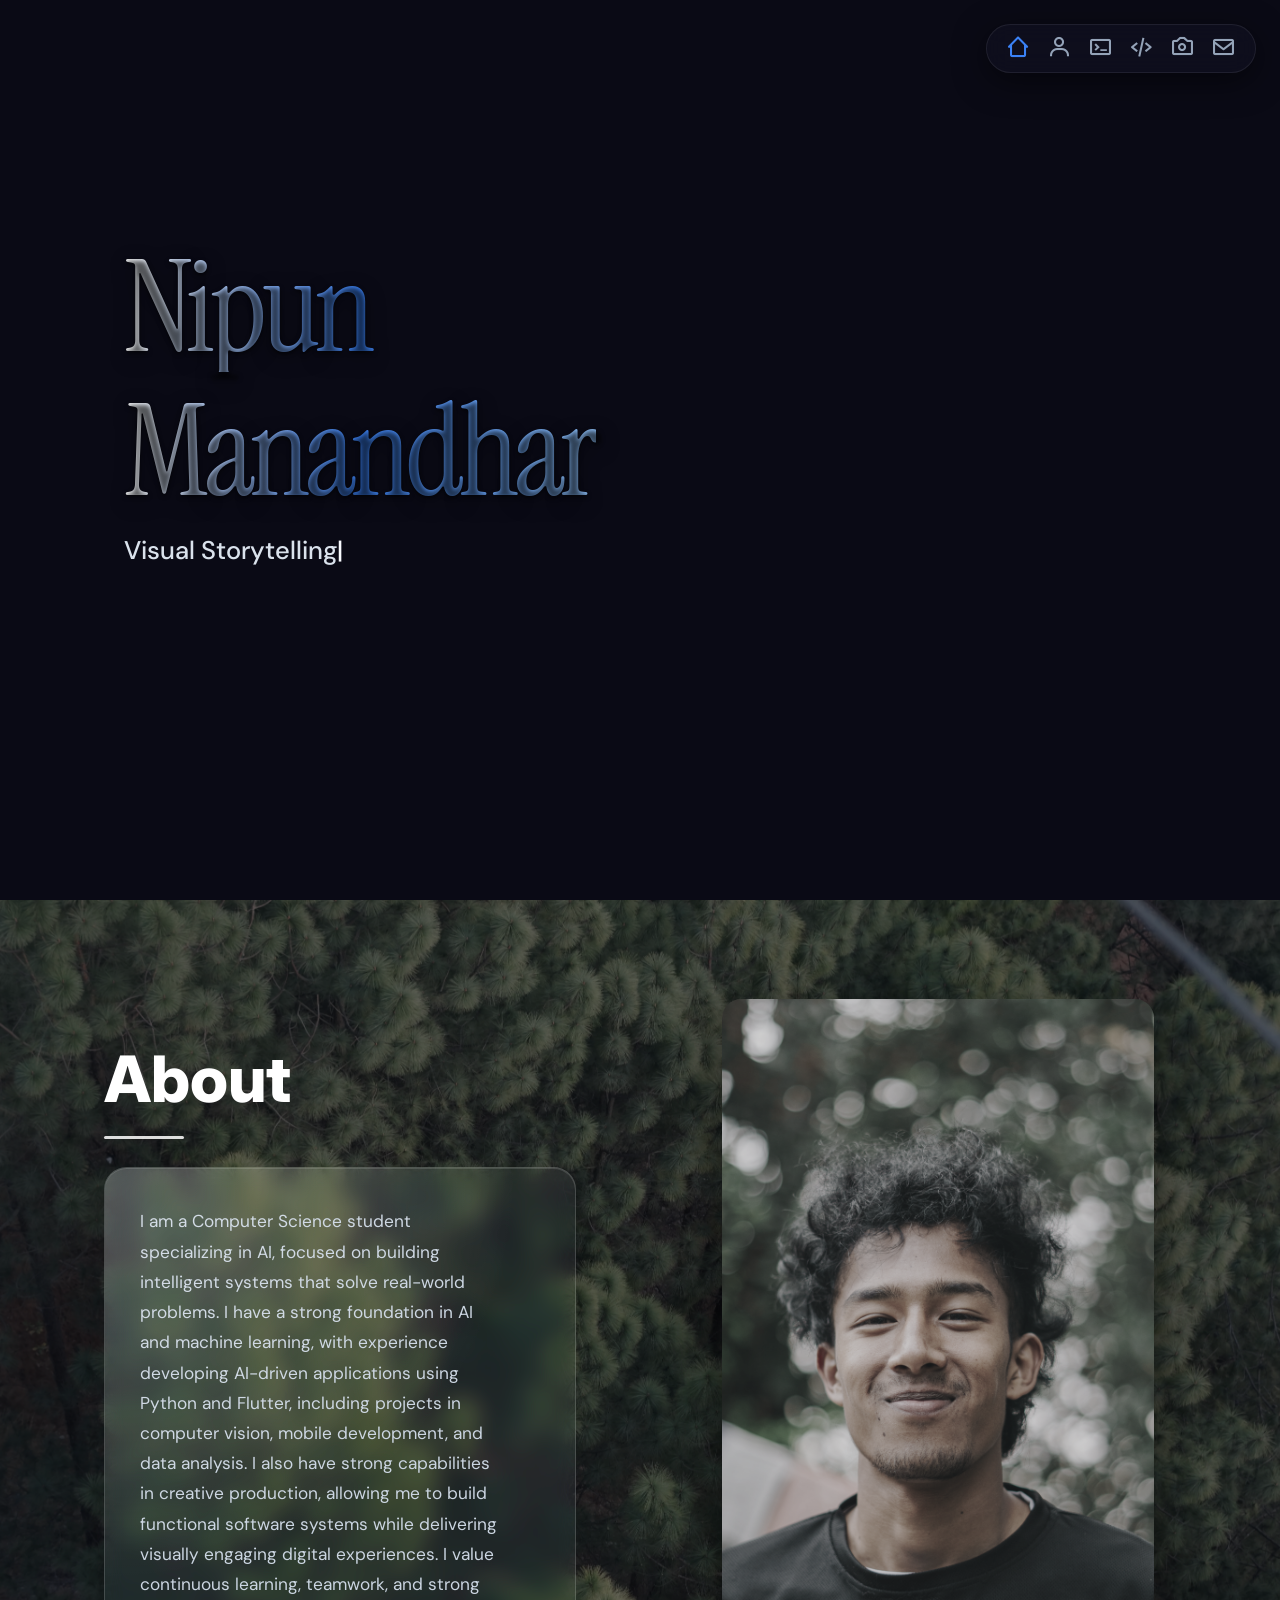
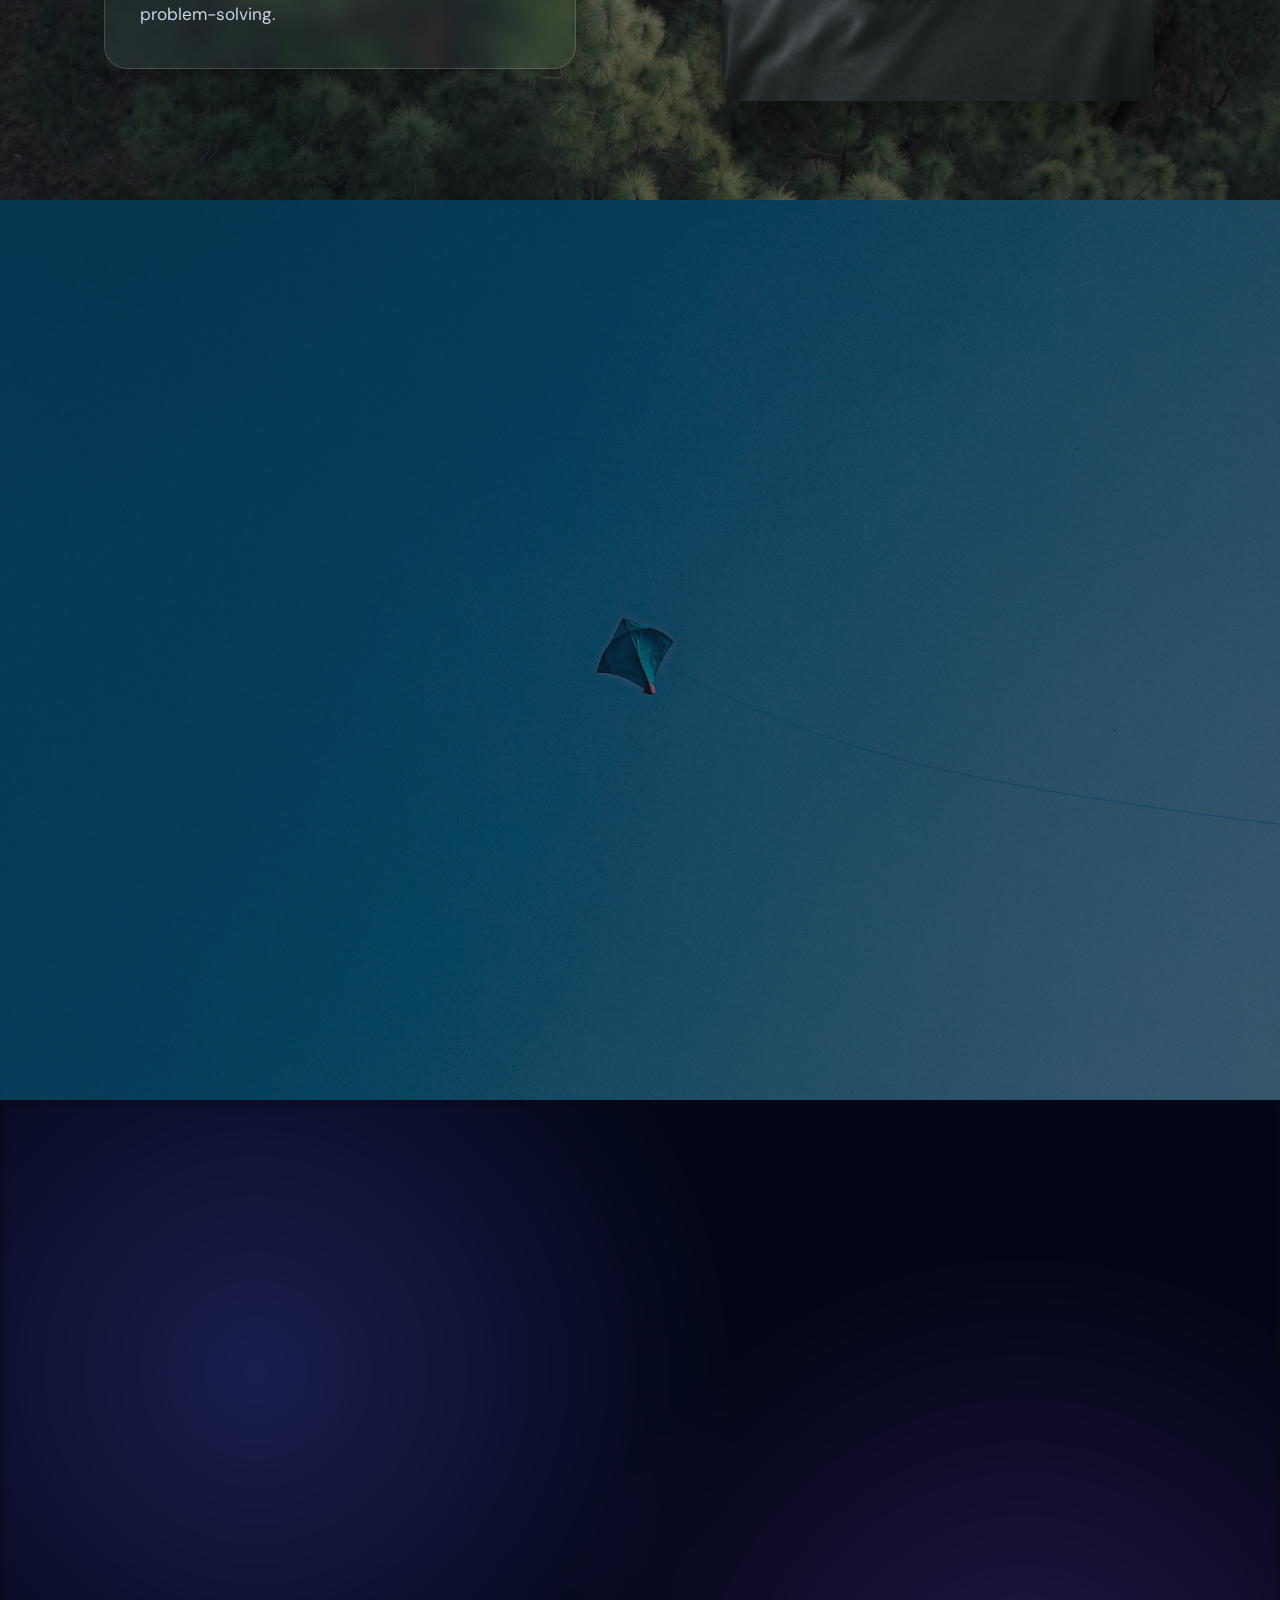
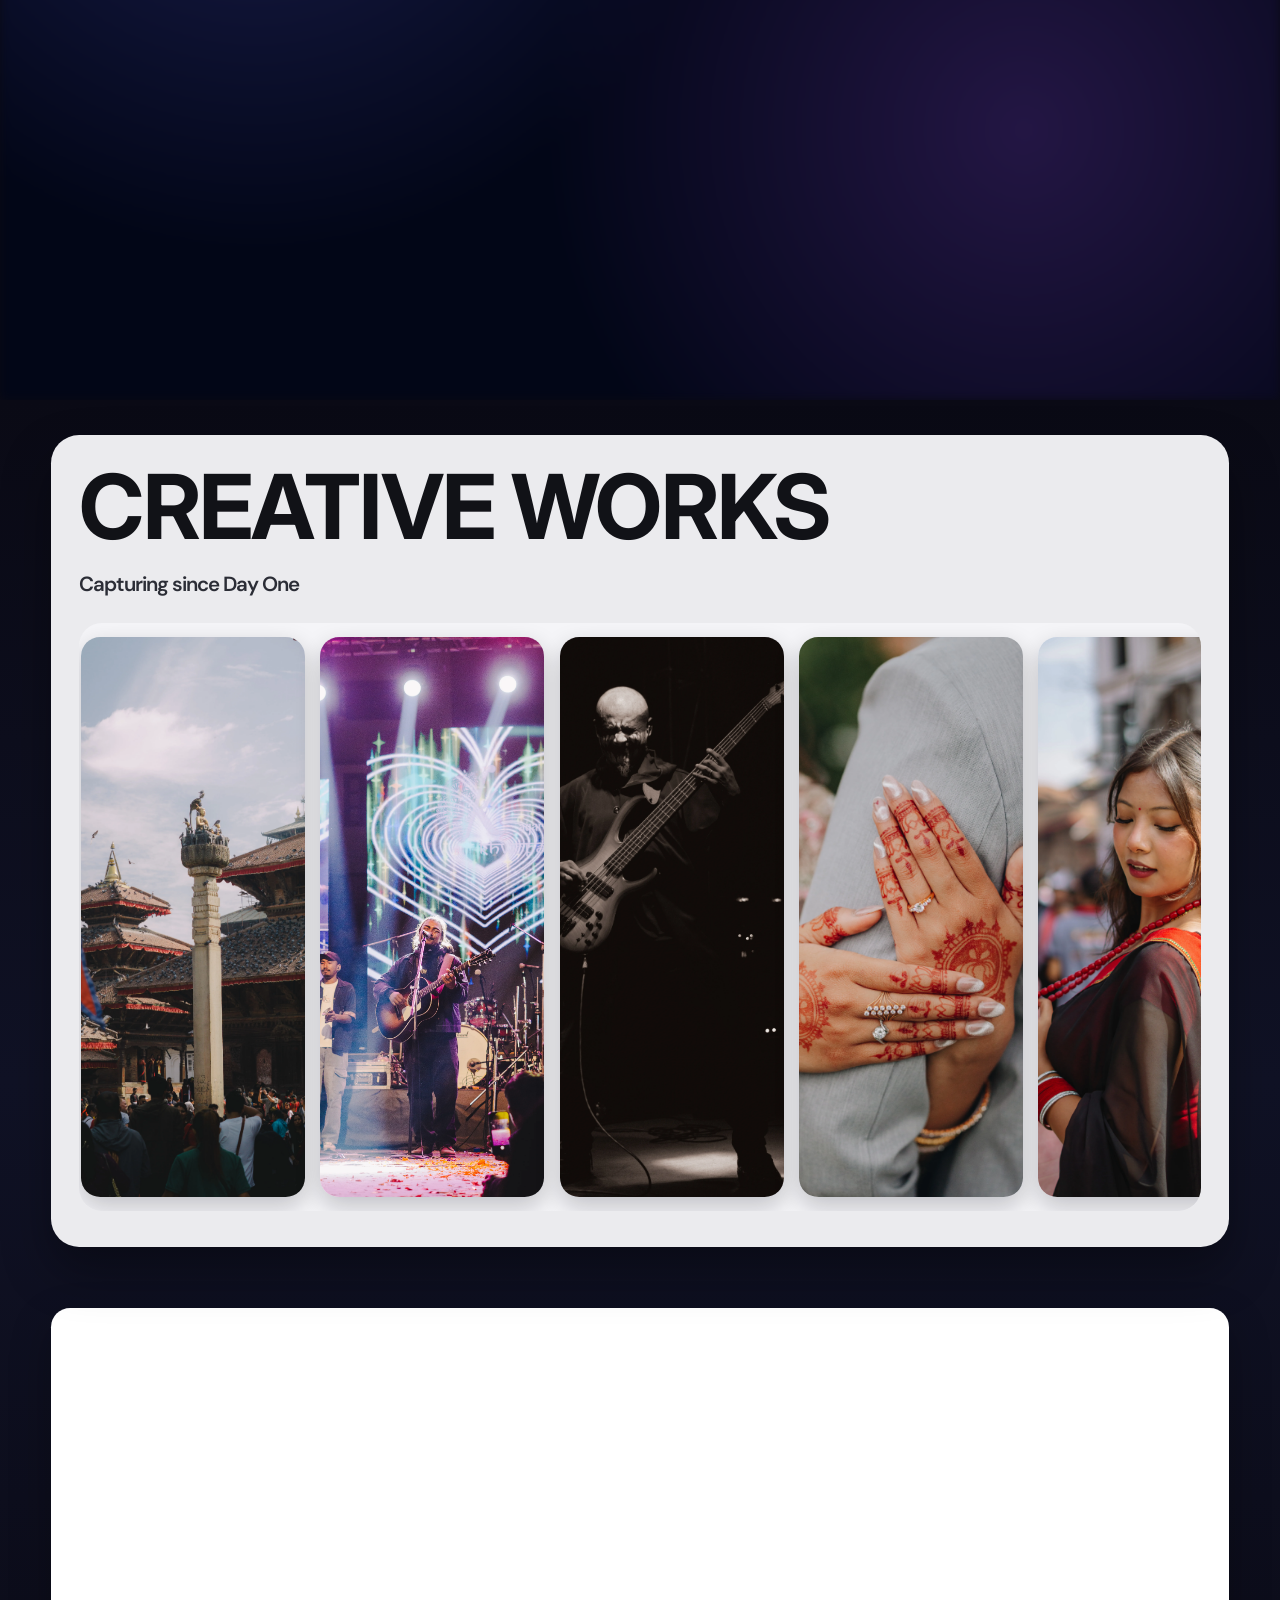
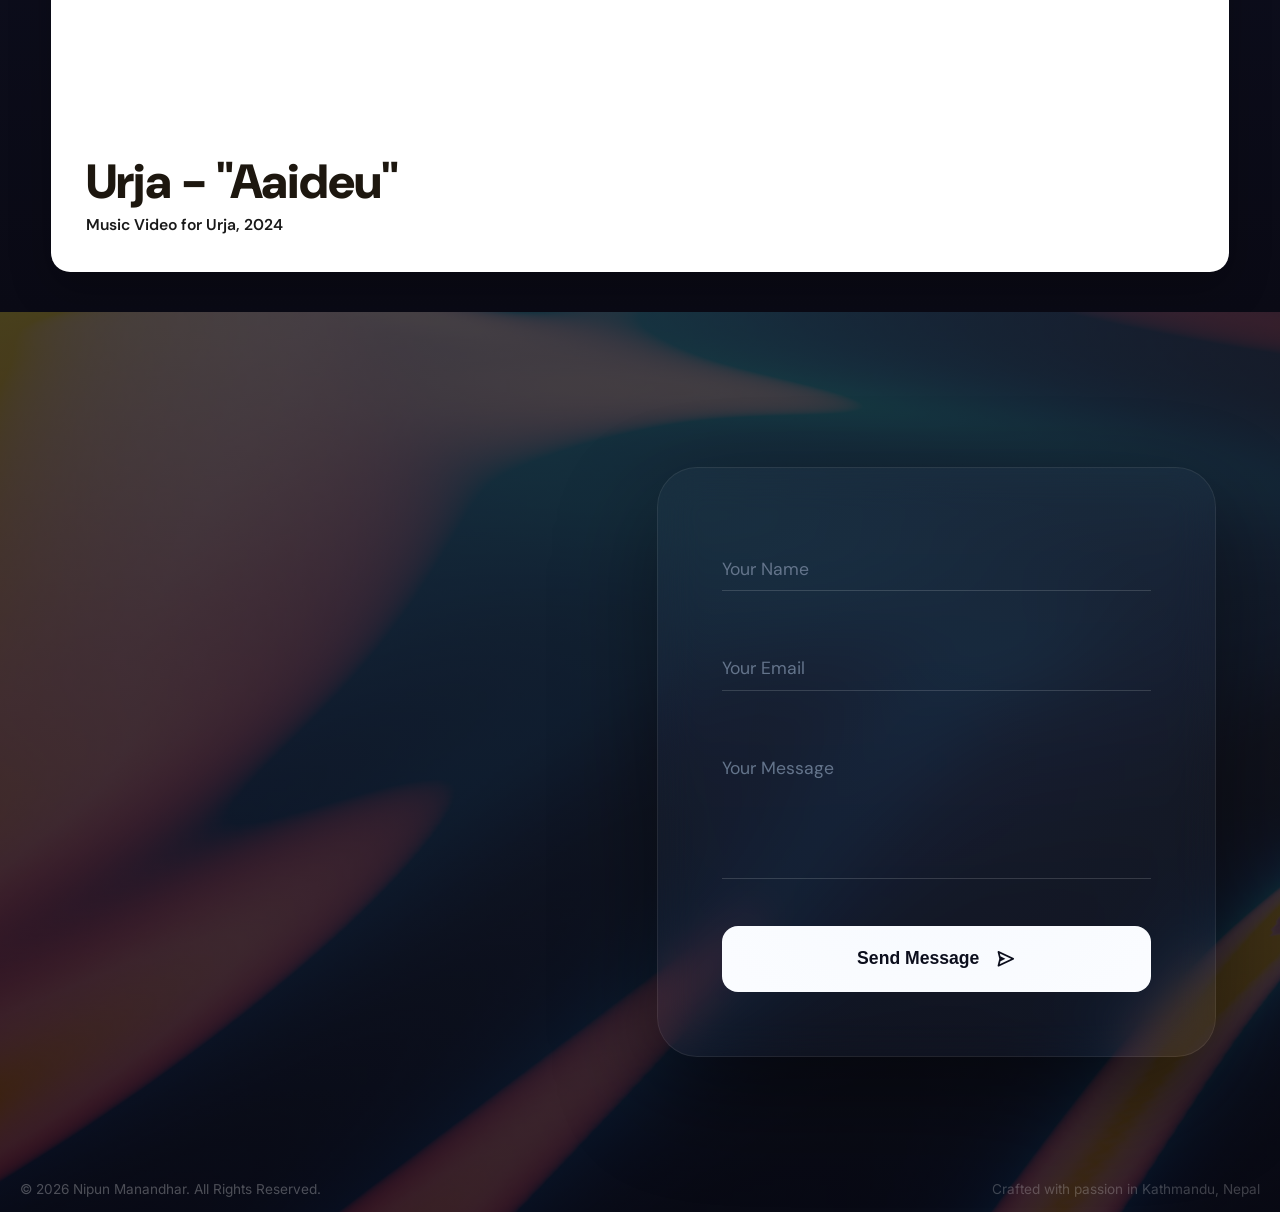
==== commit 6b449158: "Icon added" ====
--- a/index.html
+++ b/index.html
@@ -5,6 +5,7 @@
    <meta charset="UTF-8" />
    <meta name="viewport" content="width=device-width, initial-scale=1.0, viewport-fit=cover" />
    <title>Nipun – Portfolio</title>
+   <link rel="icon" type="assets/png" href="assets/icon/icon.png">
 
    <!-- imports Boxicons as an icon library -->
    <link href="https://cdn.jsdelivr.net/npm/boxicons@2.1.4/css/boxicons.min.css" rel="stylesheet" />
--- a/styles.css
+++ b/styles.css
@@ -413,7 +413,6 @@
 	position: absolute;
 	inset: 0;
 	background: url('assets/img/about-bg.JPG') center/cover no-repeat;
-	/* optional subtle bg */
 	opacity: 0.50;
 	z-index: 1;
 	/* filter: blur(2px); */
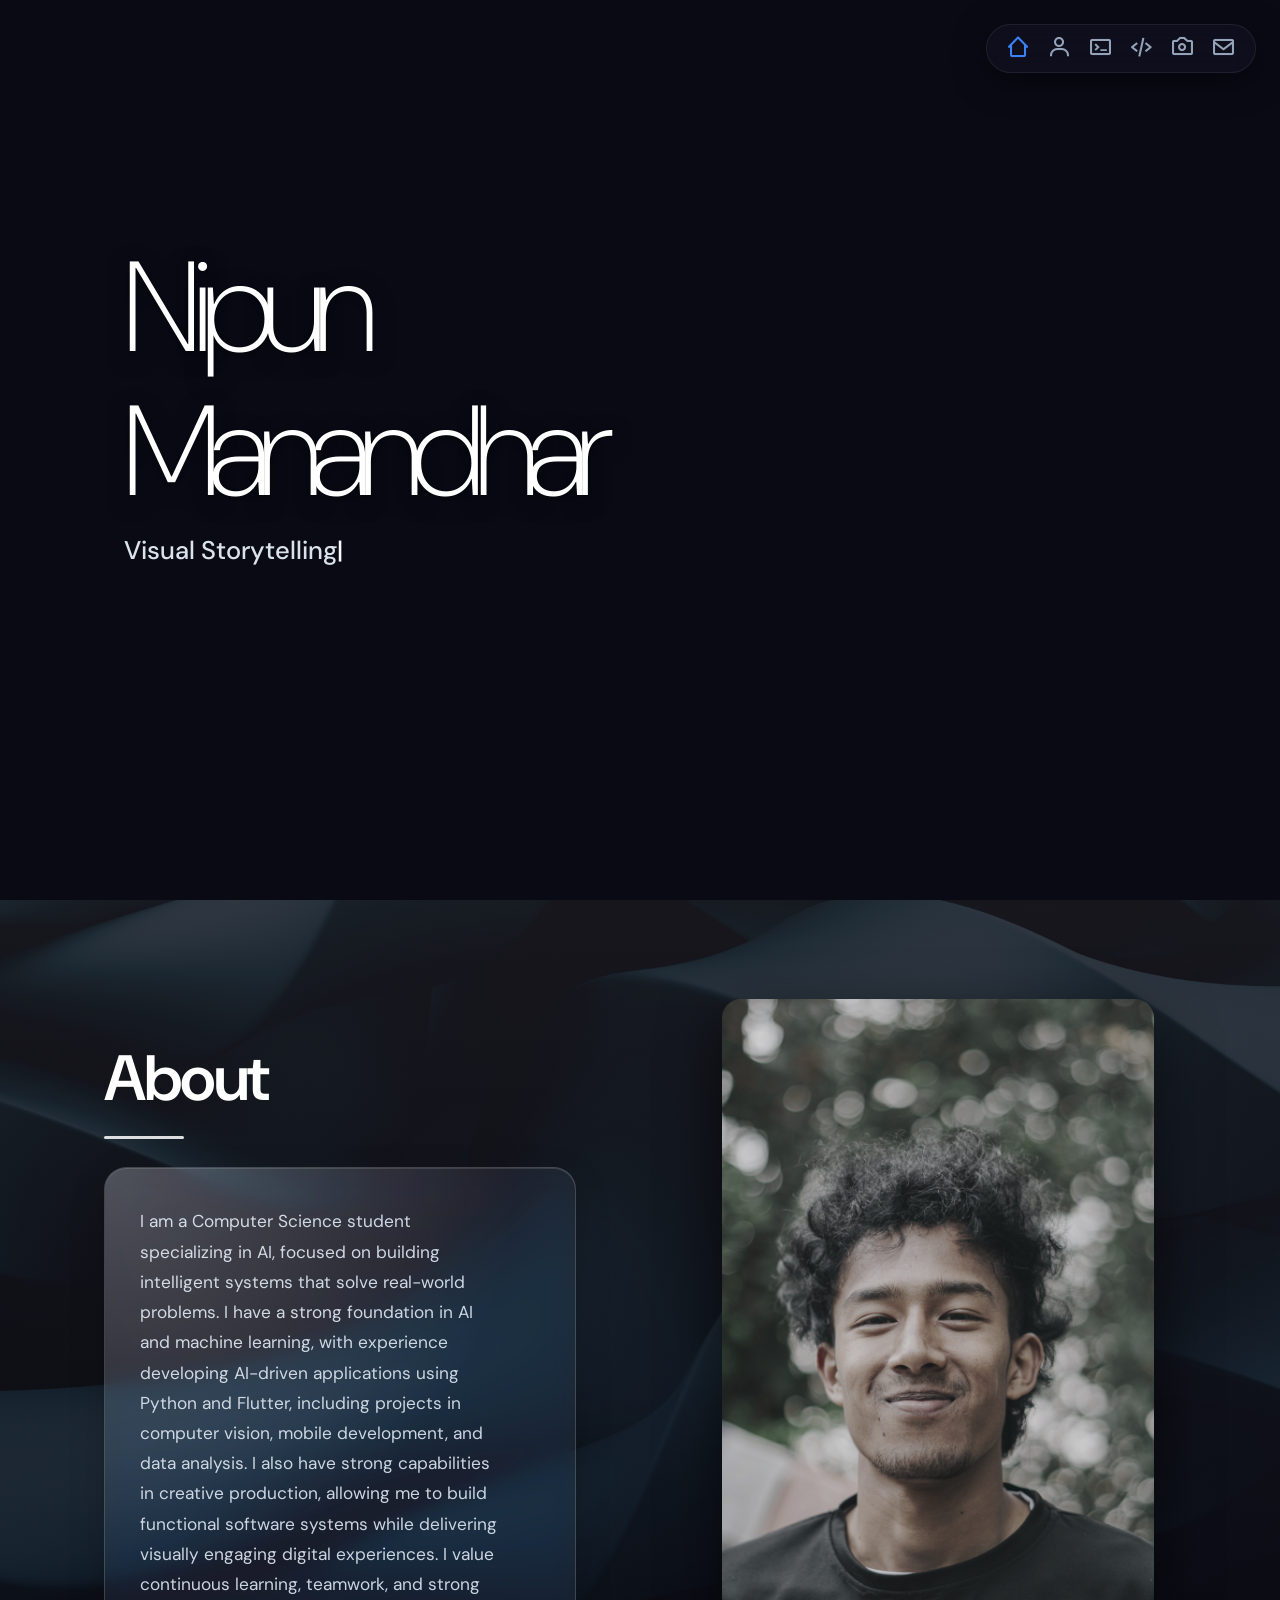
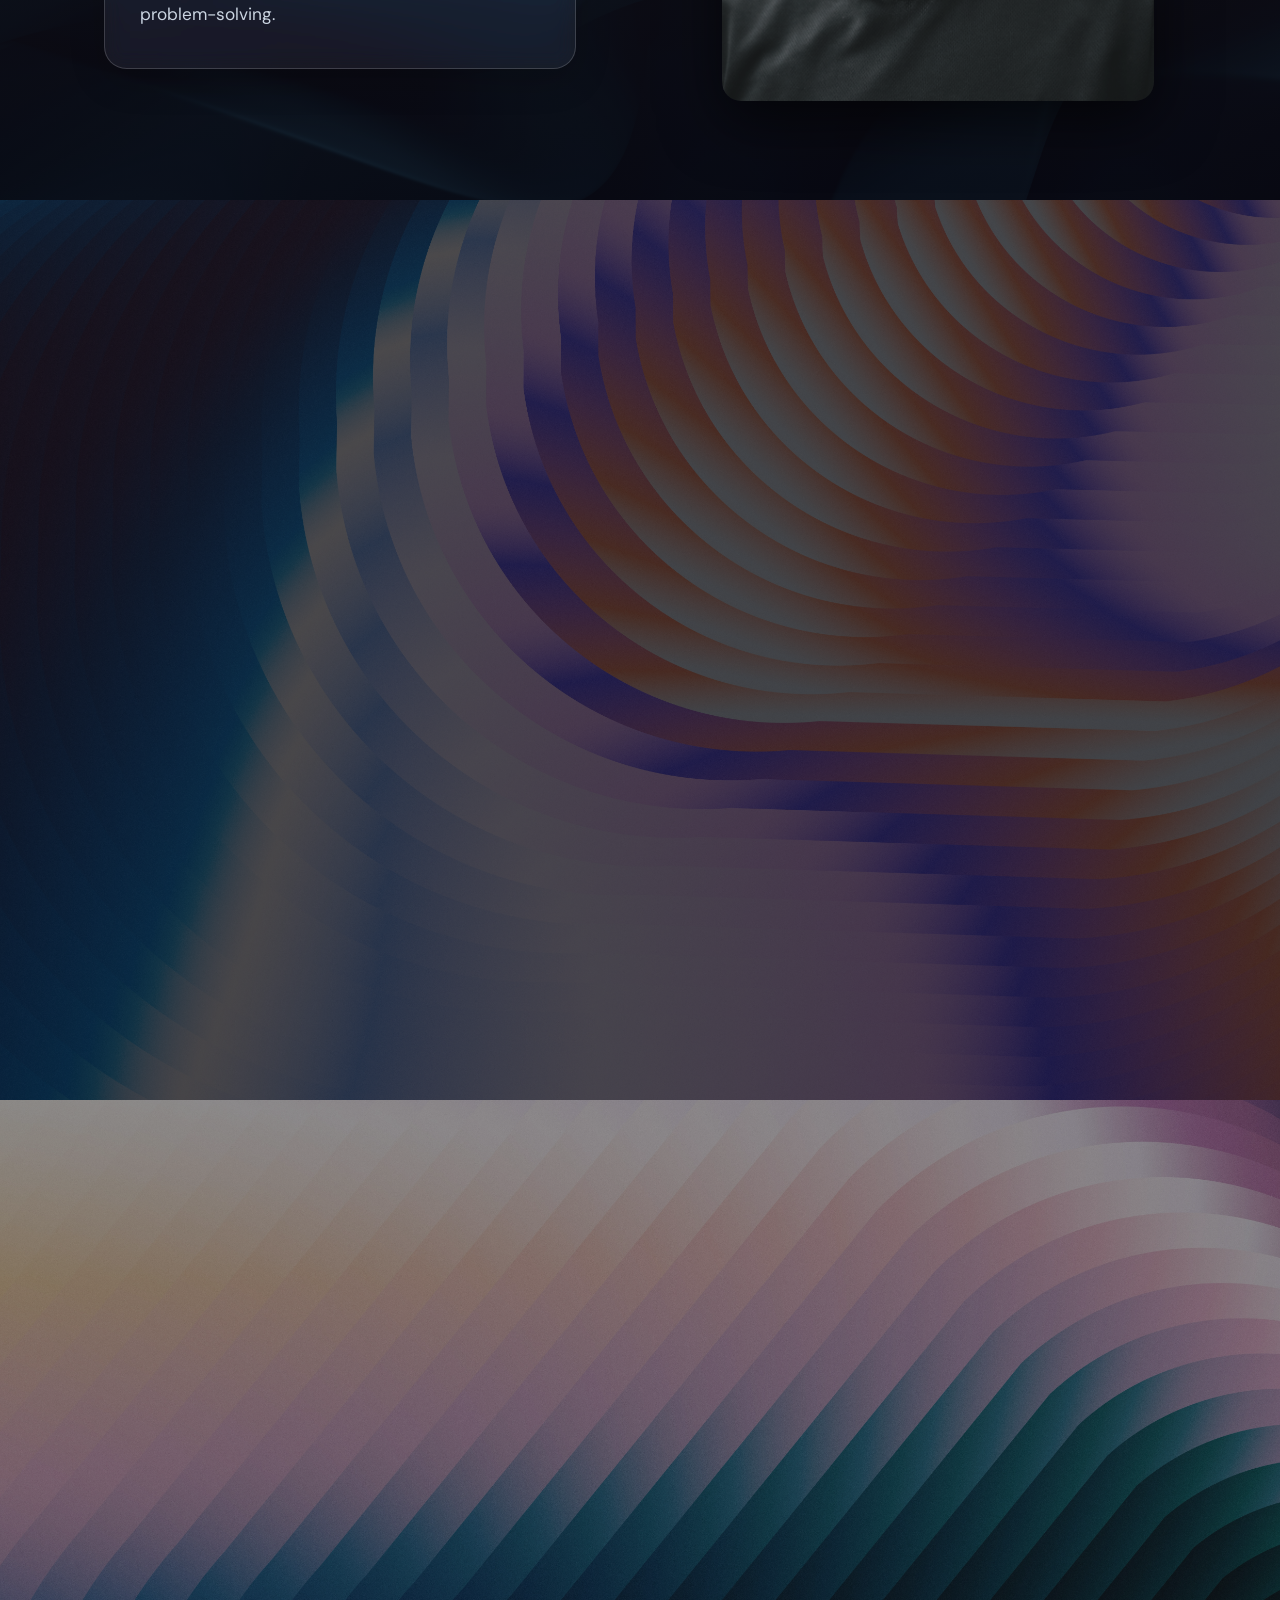
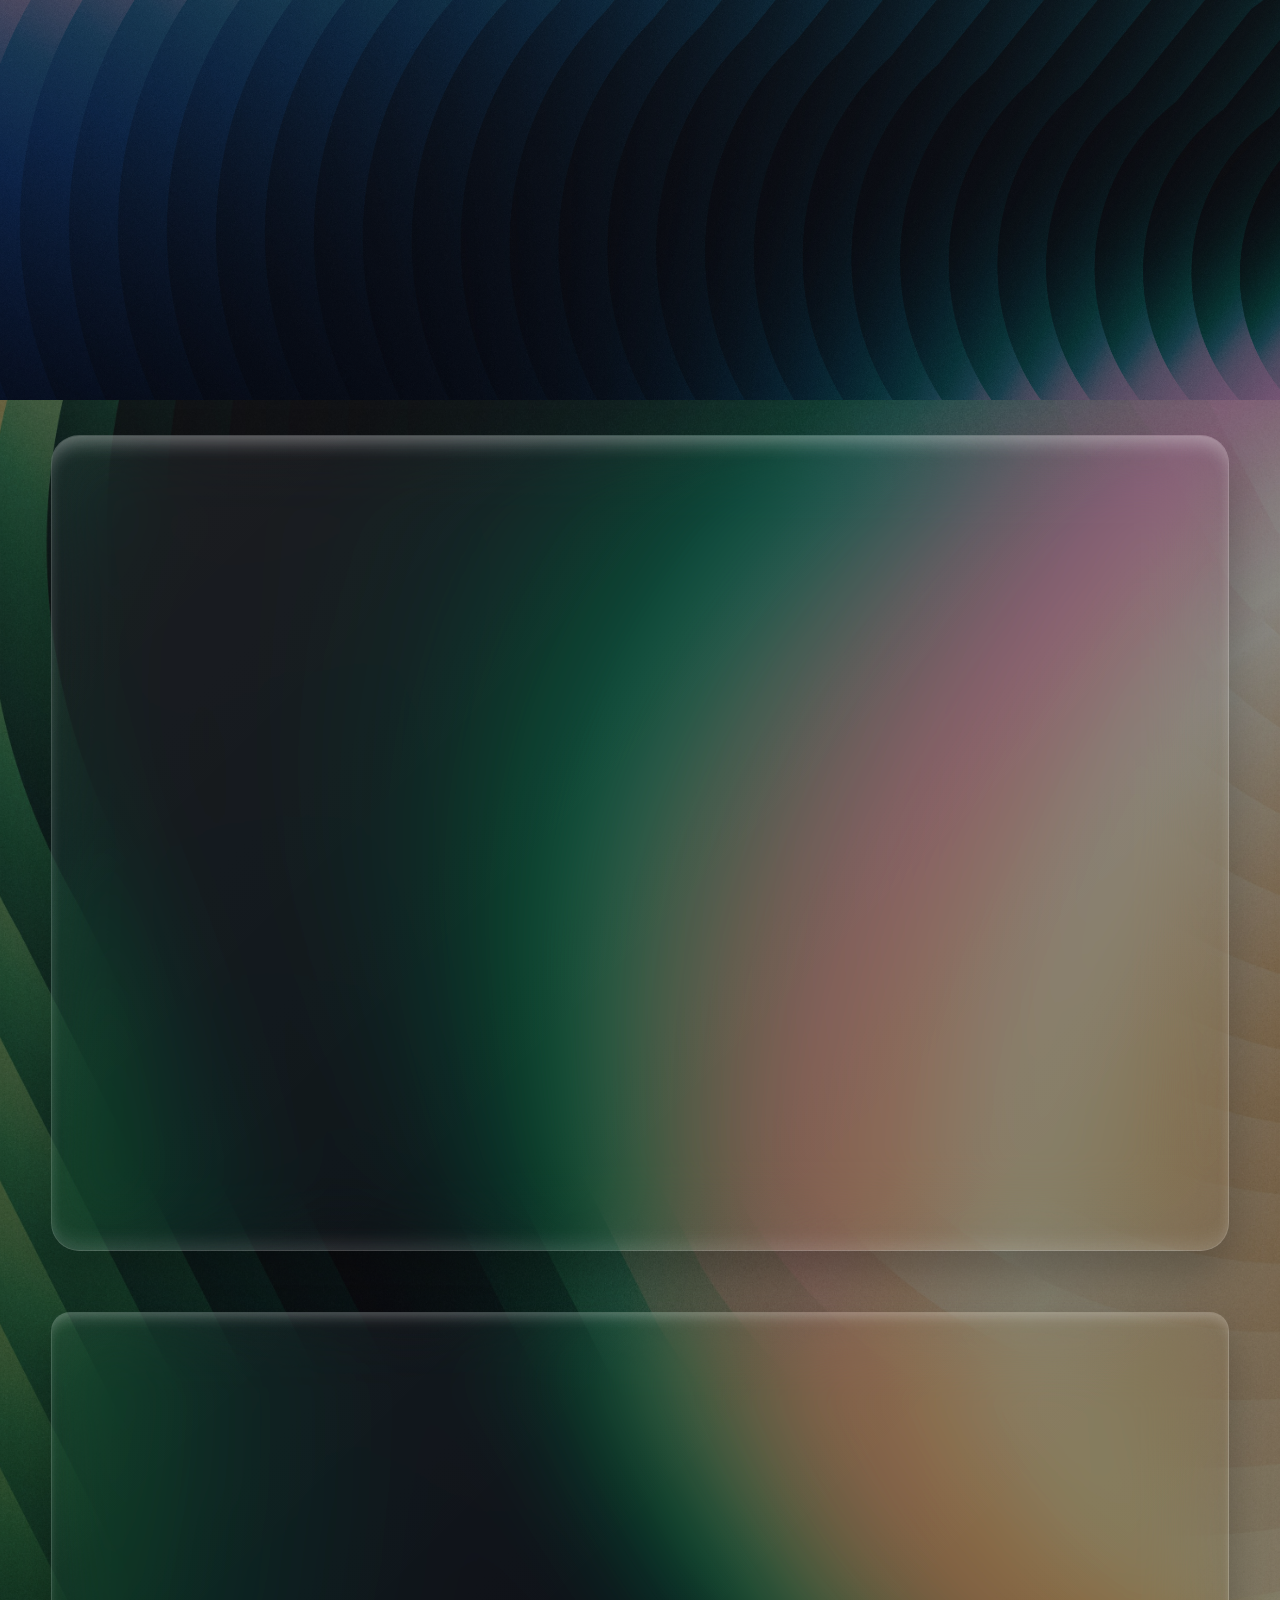
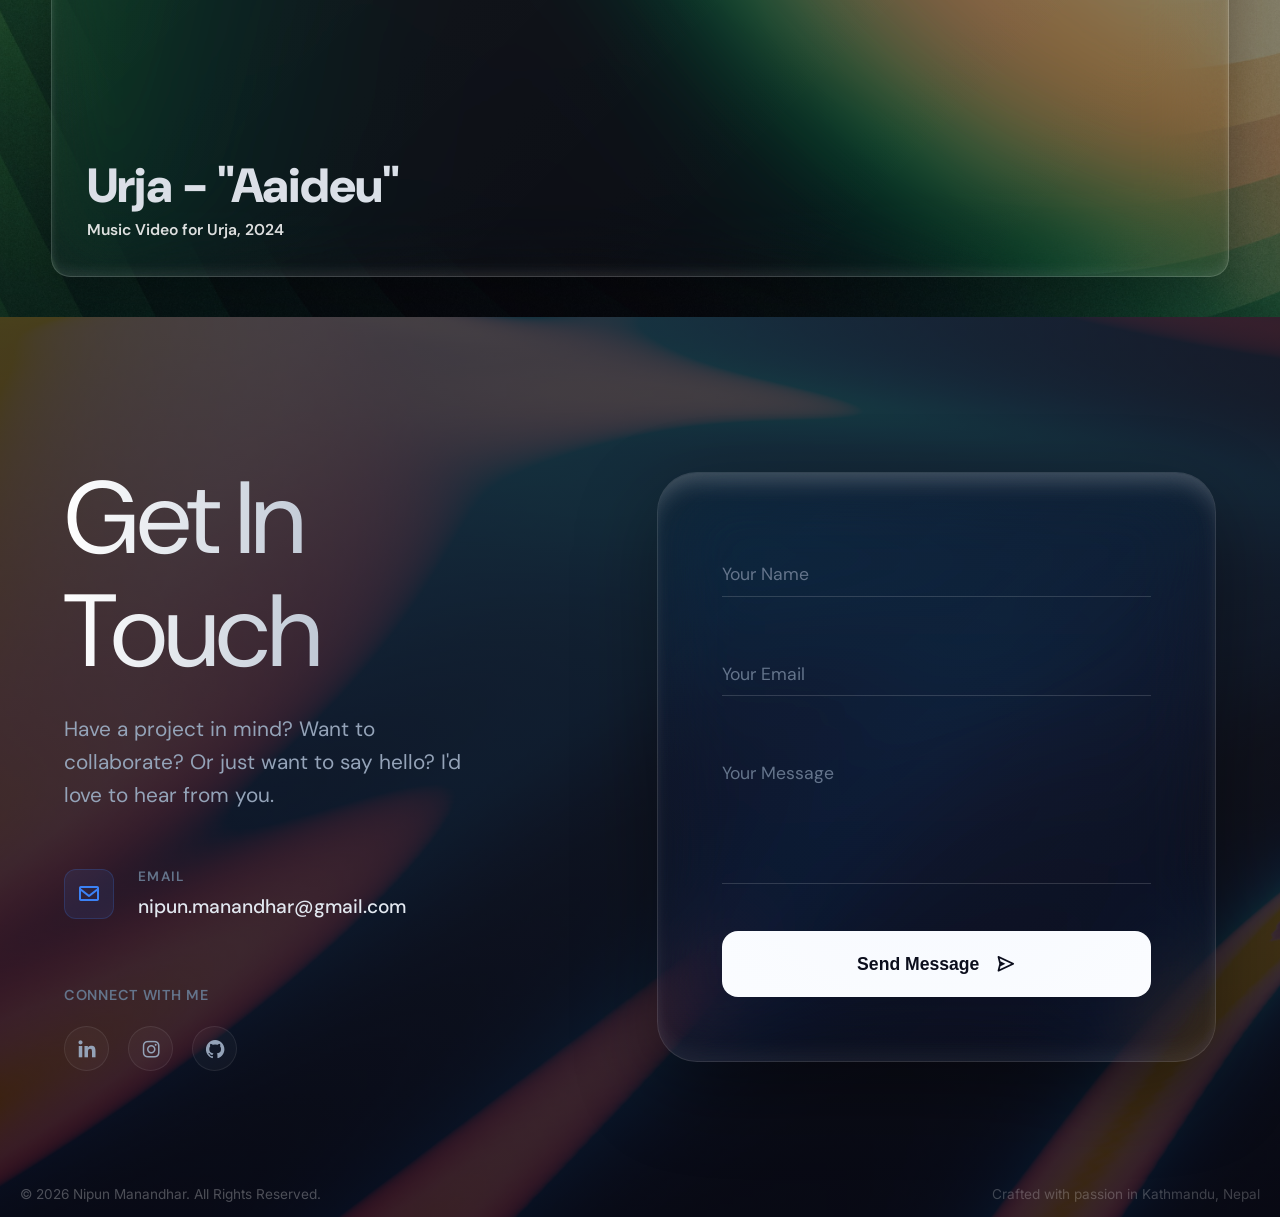
==== commit e36c68e2: "Look change" ====
--- a/index.html
+++ b/index.html
@@ -12,6 +12,7 @@
    <link href="https://fonts.googleapis.com/css2?family=Instrument+Serif&display=swap" rel="stylesheet">
    <link href="https://fonts.googleapis.com/css2?family=DM+Sans:wght@400;500;700&display=swap" rel="stylesheet">
    <link href="https://fonts.googleapis.com/css2?family=Inter:wght@400;600;700;800&display=swap" rel="stylesheet">
+   <link href="https://fonts.googleapis.com/css2?family=DM+Sans:wght@400;500;700&display=swap" rel="stylesheet">
    <!-- <link rel="stylesheet" href="assets/css/style.css"> -->
    <link rel="stylesheet" href="styles.css">
 
@@ -132,7 +133,7 @@
    <!-- SKILLS SECTION -->
    <section class="skills" id="skills">
       <div class="skills-bg"></div>
-      <div class="skills-overlay"></div>
+      <!-- <div class="skills-overlay"></div> -->
 
       <div class="skills-container">
          <h2 class="skills-main-title reveal">Skills</h2>
--- a/styles.css
+++ b/styles.css
@@ -155,7 +155,7 @@
   margin-top: clamp(7rem, 32vh, 220px);
   margin-left: clamp(1.2rem, 10vw, 100px);
 }
-.hero-name {
+/* .hero-name {
   font-family: 'Instrument Serif', serif;
   font-size: clamp(2.5rem, 10vw, 13rem);
   font-weight: 200;
@@ -173,7 +173,25 @@
   -webkit-background-clip: text;
   -webkit-text-fill-color: transparent;
 
-  animation: shine 6s linear infinite; /* slower */
+  animation: shine 6s linear infinite;
+} */
+
+.hero-name{
+	/* font-family: 'DM Sans', sans-serif; */
+
+	color: rgb(255, 255, 255);	
+	font-size: clamp(2.5rem, 10vw, 13rem);
+  font-weight: 200;
+  line-height: 1;
+  letter-spacing: -0.08em;
+  /* text-shadow: 0 2px 8px rgba(0, 0, 0, 0.3); */
+  text-shadow:
+0 6px 20px rgba(0,0,0,0.5),
+0 1px 3px rgba(0,0,0,0.3);
+  margin-bottom: 1rem;
+
+
+
 }
 
 .hero-fields {
@@ -412,8 +430,8 @@
 .about-bg {
 	position: absolute;
 	inset: 0;
-	background: url('assets/img/about-bg.JPG') center/cover no-repeat;
-	opacity: 0.50;
+	background: linear-gradient(rgba(28, 28, 35, 0.8), rgba(10, 10, 21, 0.8)), url('assets/img/about-bg-3.jpg') center/cover no-repeat;
+	/* opacity: 0.50; */
 	z-index: 1;
 	/* filter: blur(2px); */
 }
@@ -436,16 +454,16 @@
 }
 
 .about-title {
-   font-family: 'Inter';
-
+   /* font-family: 'Inter'; */
+  font-family: "DM Sans", sans-serif;
 	font-size: clamp(2.2rem, 5vw, 4.5rem);
-	/* ~1.5× smaller than original */
-	font-weight: 800;
+	font-weight: 600;
 	color: #ffffff;
 	text-align: center;
 	margin-bottom: 2.5rem;
 	position: relative;
 	display: inline-block;
+	letter-spacing: -2px;
 }
 
 .about-title::after {
@@ -494,7 +512,7 @@
 
 .about-name {
 	font-size: clamp(2.8rem, 6vw, 5rem);
-	font-weight: 800;
+	font-weight: 500;
 	line-height: 0.95;
 	margin-bottom: 1.8rem;
 	color: #e2e8f0;
@@ -540,15 +558,6 @@
 	filter: grayscale(0%) contrast(100%) brightness(100%);
 }
 
-.skills-bg {
-	position: absolute;
-	inset: 0;
-	background: url('assets/img/about-bg.JPG') center/cover no-repeat;
-	/* optional subtle bg */
-	opacity: 0.50;
-	z-index: 1;
-	/* filter: blur(2px); */
-}
 
 /* ── ABOUT RESPONSIVE ──────────────────────────────────────── */
 @media (max-width: 1100px) {
@@ -631,7 +640,6 @@
 	min-height: 100vh;
 	display: flex;
 	align-items: center;
-	/* background: #0a0a15; */
 	overflow: hidden;
 	padding: clamp(3rem, 5vw, 0rem) 5%;
 }
@@ -639,19 +647,20 @@
 .skills-bg {
 	position: absolute;
 	inset: 0;
-	background: url('assets/img/skills-bg.jpg') center/cover no-repeat;
+	background: linear-gradient(rgba(28, 28, 35, 0.5), rgba(10, 10, 21, 0.5)), url('assets/img/about-bg-2.jpg') center/cover no-repeat;
 	z-index: 1;
-}
-
+	opacity: 0.50;
+}
+/* 
 .skills-overlay {
 	position: absolute;
 	inset: 0;
-	/* background: radial-gradient(ellipse at center,
+	background: radial-gradient(ellipse at center,
 				rgba(10, 10, 21, 0) 60%,
 				rgba(10, 10, 21, 0.15) 85%,
-				rgba(10, 10, 21, 0.25) 100%); */
+				rgba(10, 10, 21, 0.25) 100%);
 	z-index: 2;
-}
+} */
 
 .skills-container {
 	position: relative;
@@ -662,13 +671,14 @@
 }
 
 .skills-main-title {
-   font-family: 'Inter';
+   font-family: "DM Sans", sans-serif;
 
 	font-size: clamp(2.8rem, 6vw, 4.8rem);
-	font-weight: 800;
+	font-weight: 600;
 	color: #ffffff;
 	text-align: center;
 	margin-bottom: 3.5rem;
+	letter-spacing: -2px;
 }
 
 .skill-cards-grid {
@@ -679,25 +689,37 @@
 }
 
 .skill-card {
-	background: rgba(20, 20, 40, 0.35);
-	backdrop-filter: blur(12px);
-	-webkit-backdrop-filter: blur(12px);
-	background: rgba(255, 255, 255, 0.15);
-	/* border: 1px rgba(255, 255, 255, 0.07); */
+	background: linear-gradient(135deg, rgba(255, 255, 255, 0.05) 0%, rgba(255, 255, 255, 0.01) 100%);
+	backdrop-filter: blur(40px) saturate(150%);
+	-webkit-backdrop-filter: blur(40px) saturate(150%);
 	border: 1px solid rgba(255, 255, 255, 0.2);
 	border-radius: 1.3rem;
+
 	padding: 2rem 1.5rem;
 	text-align: center;
-	transition: all 0.4s ease;
+
+	box-shadow: 
+		0 20px 40px rgba(0, 0, 0, 0.15),
+		inset 0 15px 20px -10px rgba(255, 255, 255, 0.4),
+		inset 0 -15px 20px -10px rgba(255, 255, 255, 0.15);
+
+	transition: transform 0.5s cubic-bezier(0.2, 0.8, 0.2, 1),
+	            box-shadow 0.5s cubic-bezier(0.2, 0.8, 0.2, 1),
+	            backdrop-filter 0.5s ease;
+
 	min-height: 240px;
+
 	display: flex;
 	flex-direction: column;
 	align-items: center;
+	justify-content: center;
 }
 
 .skill-card:hover {
 	transform: translateY(-10px);
-	box-shadow: 0 20px 50px rgba(169, 169, 169, 0.55);
+	/* box-shadow: 0 20px 50px rgba(169, 169, 169, 0.55); */
+box-shadow: 0 20px 50px rgba(169, 169, 169, 0.25);
+
 }
 
 .skill-icon {
@@ -783,15 +805,14 @@
 .projects-bg {
 	position: absolute;
 	inset: 0;
-	/* background: url('assets/img/projects-bg.jpg') center/cover no-repeat; */
-	background:
+	background:linear-gradient(rgba(28, 28, 35, 0.5), rgba(10, 10, 21, 0.5)), url('assets/img/projects-bg-2.jpg') center/cover no-repeat;
+	/* background:
 		radial-gradient(circle at 20% 30%, rgba(99, 102, 241, 0.25), transparent 40%),
 		radial-gradient(circle at 80% 70%, rgba(168, 85, 247, 0.2), transparent 40%),
-		#020617;
+		#020617; */
 	color: white;
 	/* Change to your preferred background */
 	z-index: 1;
-	filter: blur(5px);
 }
 
 .projects-overlay {
@@ -810,11 +831,12 @@
 }
 
 .projects-title {
-   font-family: 'Inter';
+   font-family: "DM Sans", sans-serif;
 	font-size: clamp(2.8rem, 6vw, 4.8rem);
-	font-weight: 800;
+	font-weight: 600;
 	text-align: center;
 	margin-bottom: 3.5rem;
+	letter-spacing: -2px;
 }
 
 .projects-grid {
@@ -851,11 +873,14 @@
 }
 
 .project-card:hover {
-	transform: translateY(-4px);
+	/* transform: translateY(-4px);
 	box-shadow: 
 		0 25px 50px rgba(0, 0, 0, 0.2),
 		inset 0 15px 20px -10px rgba(255, 255, 255, 0.5),
-		inset 0 -15px 20px -10px rgba(255, 255, 255, 0.2);
+		inset 0 -15px 20px -10px rgba(255, 255, 255, 0.2); */
+
+		transform: translateY(-10px);
+box-shadow: 0 20px 50px rgba(169, 169, 169, 0.25);
 }
 
 /* Thumbnail Area */
@@ -967,7 +992,10 @@
 	display: block;
 	align-items: stretch;
 	justify-content: initial;
-	background: linear-gradient(180deg, #0a0a15 0%, #101225 45%, #0a0a15 100%);
+	/* background: linear-gradient(180deg, #0a0a15 0%, #101225 45%, #0a0a15 100%); */
+	background:linear-gradient(rgba(28, 28, 35, 0.5), rgba(10, 10, 21, 0.5)), url('assets/img/skills-bg-3.jpg') center/cover no-repeat;
+
+
 
 
 	/* background: url('assets/img/photography-bg.jpg') center/cover no-repeat; */
@@ -983,7 +1011,7 @@
 	padding: 2.2rem 1.8%;
 }
 
-.photography-container {
+/* .photography-container {
 	position: relative;
 	z-index: 2;
 
@@ -994,8 +1022,28 @@
 	border-radius: 1.76rem;
 	padding: 1.92rem 1.76rem 2.24rem;
 	box-shadow: 0 24px 48px rgba(0, 0, 0, 0.35);
-}
-
+} */
+.photography-container {
+	position: relative;
+	z-index: 2;
+
+	width: clamp(256px, 92vw, 1890px);
+	margin: 0 auto 8px;
+
+	background: linear-gradient(135deg, rgba(255, 255, 255, 0.05) 0%, rgba(255, 255, 255, 0.01) 100%);
+	backdrop-filter: blur(40px) saturate(150%);
+	-webkit-backdrop-filter: blur(40px) saturate(150%);
+
+	border: 1px solid rgba(255, 255, 255, 0.2);
+	border-radius: 1.76rem;
+
+	padding: 1.92rem 1.76rem 2.24rem;
+
+	box-shadow: 
+		0 24px 48px rgba(0, 0, 0, 0.25),
+		inset 0 15px 20px -10px rgba(255, 255, 255, 0.4),
+		inset 0 -15px 20px -10px rgba(255, 255, 255, 0.15);
+}
 .photography-title {
    font-family: 'Inter';
 	font-size: clamp(2.24rem, 8vw, 5.6rem);
@@ -1003,28 +1051,51 @@
 	font-weight: 1500;
 	letter-spacing: -0.02em;
 	text-transform: uppercase;
-	color: #111217;
+	color: #ffffff;
 	text-align: left;
 	line-height: 0.92;
 	margin-bottom: 1.28rem;
 }
 
 .photography-subtitle {
-   letter-spacing: -1px;
+   /* letter-spacing: -1px; */
 
 	font-size: clamp(0.8rem, 1.6vw, 1.5rem);
-	color: #2b2d36;
+	color: #ffffff;
 	margin-bottom: 1.44rem;
 	max-width: 44ch;
-	font-weight: 600;
-}
-
-.photo-gallery-shell {
+	font-weight: 500;
+}
+
+/* .photo-gallery-shell {
 	border-radius: 1.44rem;
 	background: #f5f5f8;
 	padding: 0.88rem 1.04rem;
 	overflow: hidden;
 
+} */
+
+.photo-gallery-shell {
+	border-radius: 1.44rem;
+
+	background: linear-gradient(
+		135deg,
+		rgba(255, 255, 255, 0.05) 0%,
+		rgba(255, 255, 255, 0.01) 100%
+	);
+
+	backdrop-filter: blur(40px) saturate(150%);
+	-webkit-backdrop-filter: blur(40px) saturate(150%);
+
+	border: 1px solid rgba(255, 255, 255, 0.2);
+
+	padding: 0.88rem 1.04rem;
+	overflow: hidden;
+
+	box-shadow: 
+		0 16px 32px rgba(0, 0, 0, 0.2),
+		inset 0 10px 15px -8px rgba(255, 255, 255, 0.35),
+		inset 0 -10px 15px -8px rgba(255, 255, 255, 0.12);
 }
 
 .photo-gallery {
@@ -1108,13 +1179,38 @@
 	transform: translateY(0);
 }
 
-.photography-video-shell {
+/* .photography-video-shell {
 	width: clamp(256px, 92vw, 1890px);
 	margin: 1.12rem auto 0;
 	padding: 0.96rem;
 	border-radius: 1.2rem;
 	background: #ffffff;
 	box-shadow: 0 16px 40px rgba(0, 0, 0, 0.28);
+	overflow: hidden;
+	margin-bottom: 40px;
+} */
+ .photography-video-shell {
+	width: clamp(256px, 92vw, 1890px);
+	margin: 1.12rem auto 0;
+	padding: 0.96rem;
+	border-radius: 1.2rem;
+
+	background: linear-gradient(
+		135deg,
+		rgba(255, 255, 255, 0.05) 0%,
+		rgba(255, 255, 255, 0.01) 100%
+	);
+
+	backdrop-filter: blur(40px) saturate(150%);
+	-webkit-backdrop-filter: blur(40px) saturate(150%);
+
+	border: 1px solid rgba(255, 255, 255, 0.2);
+
+	box-shadow: 
+		0 16px 40px rgba(0, 0, 0, 0.25),
+		inset 0 10px 15px -8px rgba(255, 255, 255, 0.35),
+		inset 0 -10px 15px -8px rgba(255, 255, 255, 0.12);
+
 	overflow: hidden;
 	margin-bottom: 40px;
 }
@@ -1287,12 +1383,14 @@
 }
 
 .contact-title {
-  font-family: 'Instrument Serif', serif;
+  font-family: "DM Sans", sans-serif;
   font-size: clamp(3.5rem, 8vw, 6.5rem);
-  font-weight: 400;
+  font-weight:400;
   color: #ffffff;
   margin-bottom: 1.5rem;
   line-height: 1.1;
+  letter-spacing: -2px;
+
   background: linear-gradient(90deg, #ffffff, #94a3b8);
   -webkit-background-clip: text;
   -webkit-text-fill-color: transparent;
@@ -1398,7 +1496,7 @@
 }
 
 /* Form Styling - Glassmorphism */
-.contact-form {
+/* .contact-form {
   background: rgba(255, 255, 255, 0.02);
   backdrop-filter: blur(20px);
   -webkit-backdrop-filter: blur(20px);
@@ -1408,6 +1506,29 @@
   box-shadow: 0 40px 100px rgba(0, 0, 0, 0.4);
   position: relative;
   overflow: hidden;
+} */
+ .contact-form {
+	background: linear-gradient(
+		135deg,
+		rgba(20, 20, 30, 0.25) 0%,
+		rgba(10, 10, 18, 0.15) 100%
+	);
+
+	backdrop-filter: blur(40px) saturate(150%);
+	-webkit-backdrop-filter: blur(40px) saturate(150%);
+
+	border: 1px solid rgba(255, 255, 255, 0.15);
+	border-radius: 2.5rem;
+
+	padding: 4rem;
+
+	box-shadow: 
+		0 30px 80px rgba(0, 0, 0, 0.35),
+		inset 0 18px 24px -12px rgba(255, 255, 255, 0.25),
+		inset 0 -18px 24px -12px rgba(255, 255, 255, 0.08);
+
+	position: relative;
+	overflow: hidden;
 }
 
 .contact-form::before {
